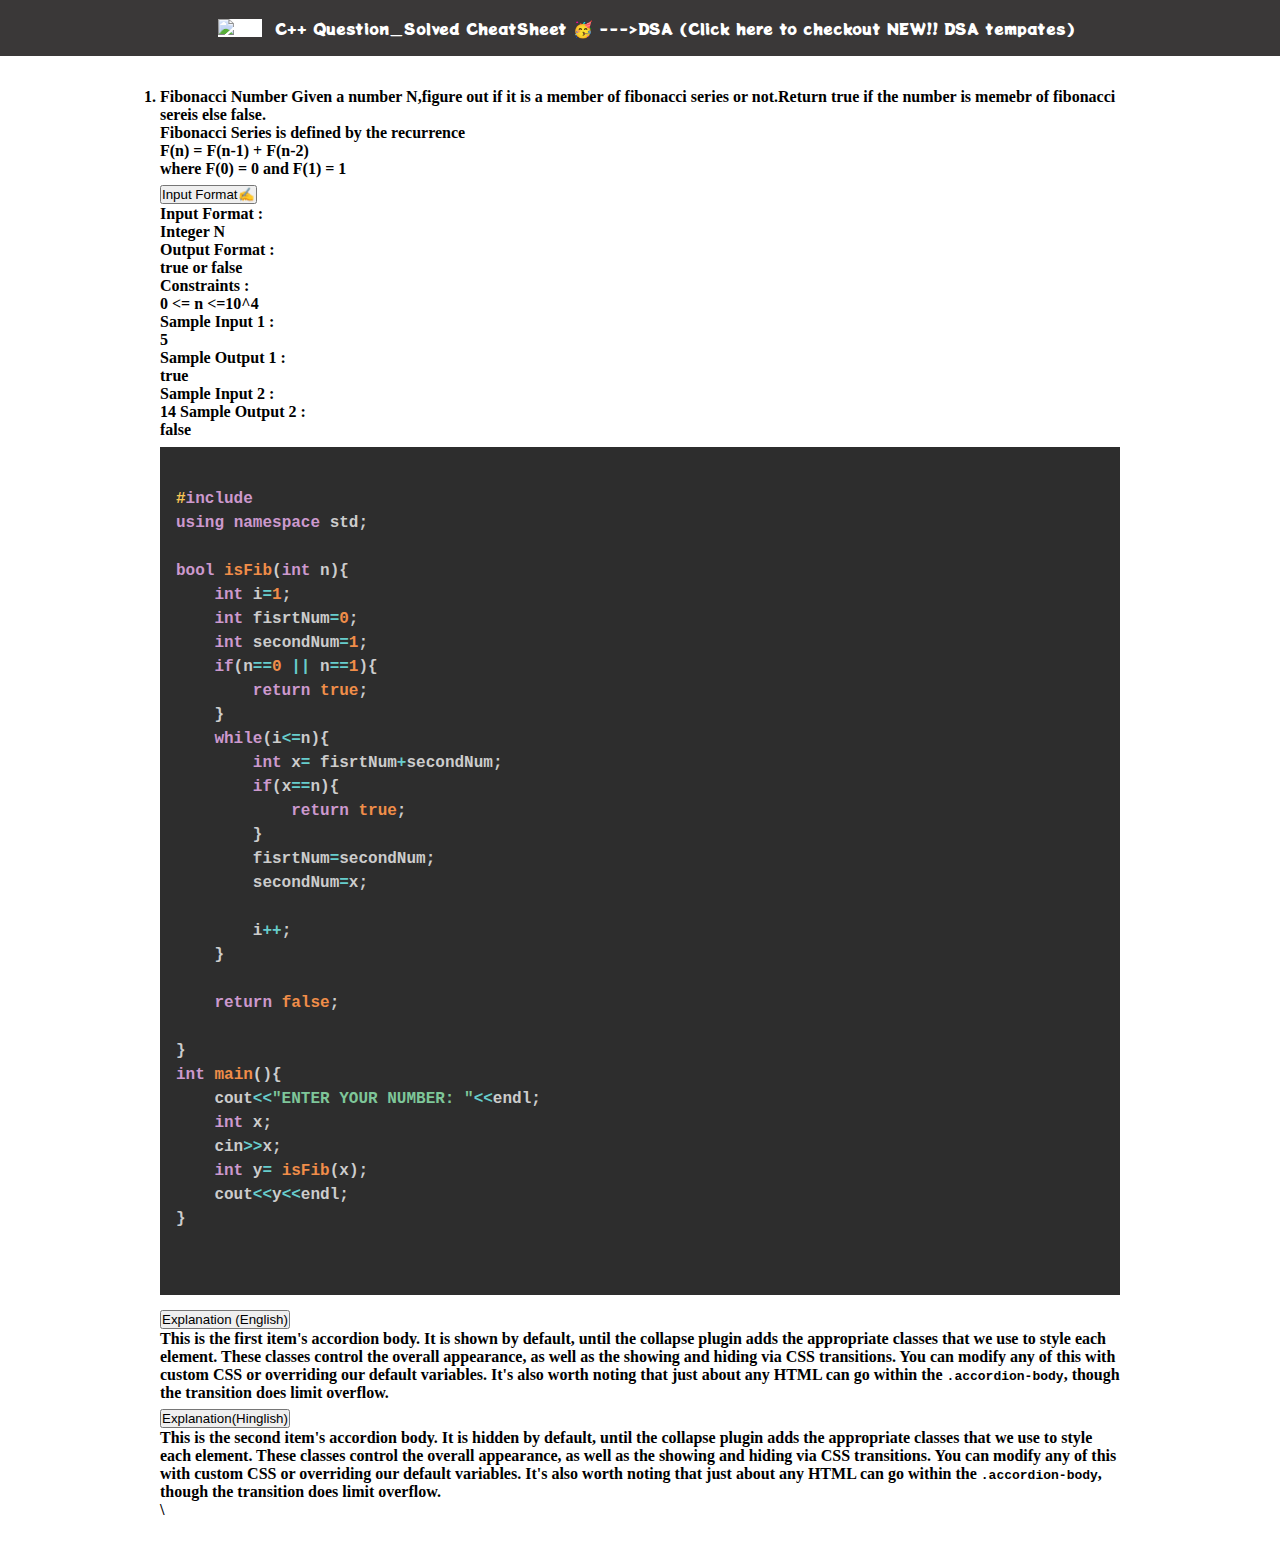
==== index.html @ 679c4db6 "Co-authored-by: Sahil1gupta <Sahil1gupta@users.noreply.github.com>" ====
<!DOCTYPE html>
<html lang="en">

<head>
  <meta charset="UTF-8" />
  <meta name="viewport" content="width=device-width, initial-scale=1.0" />
  <title>🤩 CheatSheet for C++🤩 </title>
  <link href="https://cdn.jsdelivr.net/npm/bootstrap@5.0.2/dist/css/bootstrap.min.css" rel="stylesheet"
    integrity="sha384-EVSTQN3/azprG1Anm3QDgpJLIm9Nao0Yz1ztcQTwFspd3yD65VohhpuuCOmLASjC" crossorigin="anonymous" />
  <link rel="preconnect" href="https://fonts.googleapis.com" />
  <link rel="preconnect" href="https://fonts.gstatic.com" crossorigin />
  <link href="https://fonts.googleapis.com/css2?family=Potta+One&display=swap" rel="stylesheet" />
  <link rel="stylesheet" href="style.css" />
  <script src="prism.js"></script>
  <link rel="stylesheet" href="prism.css" />
</head>

<body>
  <nav>
    <span class="logo"><img
        src="https://w7.pngwing.com/pngs/592/864/png-transparent-computer-icons-icon-design-cut-copy-and-paste-taobao-clothing-promotional-copy-text-rectangle-emoticon.png"
        alt="logo" /></span>
    <!-- Change your heading below according to your topic and technoloy you are working with -->
    <div class="content center">C++ Question_Solved CheatSheet 🥳 ---> </div><br> <br>
    <div class="other-pages">
      <a href="dsa.html"> DSA (Click here to checkout NEW!! DSA tempates)</a>
    </div>
  </nav>
  <!-- for html replace < this with &lt and > &gt -->
  <div class="container">
    <ol>
      <!-- Put your code below in li section -->
      <li>
        Fibonacci Number
        Given a number N,figure out if it is a member of fibonacci series or not.Return true if the number is memebr of
        fibonacci sereis else false.<br>
        Fibonacci Series is defined by the recurrence<br>
        F(n) = F(n-1) + F(n-2)<br>
        where F(0) = 0 and F(1) = 1<br>
        <div class="accordion" id="accordionPanelsStayOpenExample">
          <div class="accordion-item">
            <h2 class="accordion-header" id="panelsStayOpen-headingOne">
              <button class="accordion-button" type="button" data-bs-toggle="collapse"
                data-bs-target="#panelsStayOpen-collapseOne" aria-expanded="true"
                aria-controls="panelsStayOpen-collapseOne">
                Input Format✍
              </button>
            </h2>
            <div id="panelsStayOpen-collapseOne" class="accordion-collapse collapse show"
              aria-labelledby="panelsStayOpen-headingOne">
              <div class="accordion-body">
                <strong>Input Format :</strong><br>
                Integer N<br>
                <strong>Output Format :</strong><br>
                true or false<br>
                <strong>Constraints :</strong> <br>
                0 <= n <=10^4<br>
                  <strong>Sample Input 1 :</strong> <br>
                  5<br>
                  <strong>Sample Output 1 :</strong> <br>
                  true<br>
                  <strong> Sample Input 2 :</strong><br>
                  14
                  <strong>Sample Output 2 :</strong><br>
                  false<br>

              </div>
            </div>
          </div>
        </div>


        <pre class="language-cpp"><code>
#include<iostream>
using namespace std;
            
bool isFib(int n){
    int i=1;
    int fisrtNum=0;
    int secondNum=1;
    if(n==0 || n==1){
        return true;
    }
    while(i<=n){
        int x= fisrtNum+secondNum;
        if(x==n){
            return true;
        }
        fisrtNum=secondNum;
        secondNum=x;
            
        i++;
    }
               
    return false;
               
}
int main(){
    cout&lt&lt"ENTER YOUR NUMBER: "&lt&ltendl;
    int x;
    cin>>x;
    int y= isFib(x);
    cout&lt&lty&lt&ltendl;
}
 
</code>
</pre>
      </li>
      <!-- write description below-->
      <div class="accordion" id="accordionPanelsStayOpenExample">
        <div class="accordion-item">
          <h2 class="accordion-header" id="panelsStayOpen-headingOne">
            <button class="accordion-button" type="button" data-bs-toggle="collapse"
              data-bs-target="#panelsStayOpen-collapseOne" aria-expanded="true"
              aria-controls="panelsStayOpen-collapseOne">
              Explanation (English)
            </button>
          </h2>
          <div id="panelsStayOpen-collapseOne" class="accordion-collapse collapse show"
            aria-labelledby="panelsStayOpen-headingOne">
            <div class="accordion-body">
              <strong>This is the first item's accordion body.</strong> It is
              shown by default, until the collapse plugin adds the appropriate
              classes that we use to style each element. These classes control
              the overall appearance, as well as the showing and hiding via
              CSS transitions. You can modify any of this with custom CSS or
              overriding our default variables. It's also worth noting that
              just about any HTML can go within the
              <code>.accordion-body</code>, though the transition does limit
              overflow.
            </div>
          </div>
        </div>
        <!-- below is section two for explanation in Hinglish -->
        <div class="accordion-item">
          <h2 class="accordion-header" id="panelsStayOpen-headingTwo">
            <button class="accordion-button collapsed" type="button" data-bs-toggle="collapse"
              data-bs-target="#panelsStayOpen-collapseTwo" aria-expanded="false"
              aria-controls="panelsStayOpen-collapseTwo">
              Explanation(Hinglish)
            </button>
          </h2>
          <div id="panelsStayOpen-collapseTwo" class="accordion-collapse collapse"
            aria-labelledby="panelsStayOpen-headingTwo">
            <div class="accordion-body">
              <strong>This is the second item's accordion body.</strong> It is
              hidden by default, until the collapse plugin adds the
              appropriate classes that we use to style each element. These
              classes control the overall appearance, as well as the showing
              and hiding via CSS transitions. You can modify any of this with
              custom CSS or overriding our default variables. It's also worth
              noting that just about any HTML can go within the
              <code>.accordion-body</code>, though the transition does limit
              overflow.
            </div>
          </div>
        </div>


      </div>
      \
    </ol>
  </div>

  <script src="https://cdn.jsdelivr.net/npm/bootstrap@5.0.2/dist/js/bootstrap.bundle.min.js"
    integrity="sha384-MrcW6ZMFYlzcLA8Nl+NtUVF0sA7MsXsP1UyJoMp4YLEuNSfAP+JcXn/tWtIaxVXM"
    crossorigin="anonymous"></script>
</body>

</html>
---- style.css ----
a {
  color: rgb(255, 255, 255);
  text-decoration: none;
  font-family: "potta One", sans-serif;
}
* {
  margin: 0;
  padding: 0;
}

nav {
  display: flex;
  justify-content: center;
  align-items: center;
  background-color: rgb(58, 56, 56);
  color: white;
  height: 56px;
}
.content {
  font-family: "potta One", cursive;
}
.logo {
  padding: 0 13px;
}
.logo img {
  width: 34px;
  background-color: white;
}
.other-pages {
  forced-color-adjust: rgb(200, 255, 0);
}
.container {
  /* background-color:red; */
  width: 75vw;
  margin: auto;
  padding: 32px 0;
  font-family: "Roboto", sans-sarif;
  font-weight: bold;
}
.toolbar-item button {
  cursor: pointer !important;
  color: white !important;
  border: 1px solid white !important;
  border-radius: 15px !important;
  padding: 5px 14px !important;
  margin-left: 2px;
}

/* for mobile view */
@media screen and (max-width: 500px) {
  .container {
    /* background-color: red; */
    width: 85vw;
    margin: auto;
    padding: 32px 0;
    font-family: "Roboto", sans-sarif;
    font-weight: bold;
    text-align: justify;
    text-justify: inter-word;
  }
  ol,
  ul {
    padding-left: 1rem;
  }
}
---- prism.css ----
/* PrismJS 1.29.0
https://prismjs.com/download.html#themes=prism-tomorrow&languages=[base64]&plugins=line-highlight+line-numbers+show-language+jsonp-highlight+inline-color+toolbar+copy-to-clipboard+download-button */
code[class*=language-],
pre[class*=language-] {
    color: #ccc;
    background: 0 0;
    font-family: Consolas, Monaco, 'Andale Mono', 'Ubuntu Mono', monospace;
    font-size: 1em;
    text-align: left;
    white-space: pre;
    word-spacing: normal;
    word-break: normal;
    word-wrap: normal;
    line-height: 1.5;
    -moz-tab-size: 4;
    -o-tab-size: 4;
    tab-size: 4;
    -webkit-hyphens: none;
    -moz-hyphens: none;
    -ms-hyphens: none;
    hyphens: none
}

pre[class*=language-] {
    padding: 1em;
    margin: .5em 0;
    overflow: auto
}

:not(pre)>code[class*=language-],
pre[class*=language-] {
    background: #2d2d2d
}

:not(pre)>code[class*=language-] {
    padding: .1em;
    border-radius: .3em;
    white-space: normal
}

.token.block-comment,
.token.cdata,
.token.comment,
.token.doctype,
.token.prolog {
    color: #999
}

.token.punctuation {
    color: #ccc
}

.token.attr-name,
.token.deleted,
.token.namespace,
.token.tag {
    color: #e2777a
}

.token.function-name {
    color: #6196cc
}

.token.boolean,
.token.function,
.token.number {
    color: #f08d49
}

.token.class-name,
.token.constant,
.token.property,
.token.symbol {
    color: #f8c555
}

.token.atrule,
.token.builtin,
.token.important,
.token.keyword,
.token.selector {
    color: #cc99cd
}

.token.attr-value,
.token.char,
.token.regex,
.token.string,
.token.variable {
    color: #7ec699
}

.token.entity,
.token.operator,
.token.url {
    color: #67cdcc
}

.token.bold,
.token.important {
    font-weight: 700
}

.token.italic {
    font-style: italic
}

.token.entity {
    cursor: help
}

.token.inserted {
    color: green
}

pre[data-line] {
    position: relative;
    padding: 1em 0 1em 3em
}

.line-highlight {
    position: absolute;
    left: 0;
    right: 0;
    padding: inherit 0;
    margin-top: 1em;
    background: hsla(24, 20%, 50%, .08);
    background: linear-gradient(to right, hsla(24, 20%, 50%, .1) 70%, hsla(24, 20%, 50%, 0));
    pointer-events: none;
    line-height: inherit;
    white-space: pre
}

@media print {
    .line-highlight {
        -webkit-print-color-adjust: exact;
        color-adjust: exact
    }
}

.line-highlight:before,
.line-highlight[data-end]:after {
    content: attr(data-start);
    position: absolute;
    top: .4em;
    left: .6em;
    min-width: 1em;
    padding: 0 .5em;
    background-color: hsla(24, 20%, 50%, .4);
    color: #f4f1ef;
    font: bold 65%/1.5 sans-serif;
    text-align: center;
    vertical-align: .3em;
    border-radius: 999px;
    text-shadow: none;
    box-shadow: 0 1px #fff
}

.line-highlight[data-end]:after {
    content: attr(data-end);
    top: auto;
    bottom: .4em
}

.line-numbers .line-highlight:after,
.line-numbers .line-highlight:before {
    content: none
}

pre[id].linkable-line-numbers span.line-numbers-rows {
    pointer-events: all
}

pre[id].linkable-line-numbers span.line-numbers-rows>span:before {
    cursor: pointer
}

pre[id].linkable-line-numbers span.line-numbers-rows>span:hover:before {
    background-color: rgba(128, 128, 128, .2)
}

pre[class*=language-].line-numbers {
    position: relative;
    padding-left: 3.8em;
    counter-reset: linenumber
}

pre[class*=language-].line-numbers>code {
    position: relative;
    white-space: inherit
}

.line-numbers .line-numbers-rows {
    position: absolute;
    pointer-events: none;
    top: 0;
    font-size: 100%;
    left: -3.8em;
    width: 3em;
    letter-spacing: -1px;
    border-right: 1px solid #999;
    -webkit-user-select: none;
    -moz-user-select: none;
    -ms-user-select: none;
    user-select: none
}

.line-numbers-rows>span {
    display: block;
    counter-increment: linenumber
}

.line-numbers-rows>span:before {
    content: counter(linenumber);
    color: #999;
    display: block;
    padding-right: .8em;
    text-align: right
}

div.code-toolbar {
    position: relative
}

div.code-toolbar>.toolbar {
    position: absolute;
    z-index: 10;
    top: .3em;
    right: .2em;
    transition: opacity .3s ease-in-out;
    opacity: 0
}

div.code-toolbar:hover>.toolbar {
    opacity: 1
}

div.code-toolbar:focus-within>.toolbar {
    opacity: 1
}

div.code-toolbar>.toolbar>.toolbar-item {
    display: inline-block
}

div.code-toolbar>.toolbar>.toolbar-item>a {
    cursor: pointer
}

div.code-toolbar>.toolbar>.toolbar-item>button {
    background: 0 0;
    border: 0;
    color: inherit;
    font: inherit;
    line-height: normal;
    overflow: visible;
    padding: 0;
    -webkit-user-select: none;
    -moz-user-select: none;
    -ms-user-select: none
}

div.code-toolbar>.toolbar>.toolbar-item>a,
div.code-toolbar>.toolbar>.toolbar-item>button,
div.code-toolbar>.toolbar>.toolbar-item>span {
    color: #bbb;
    font-size: .8em;
    padding: 0 .5em;
    background: #f5f2f0;
    background: rgba(224, 224, 224, .2);
    box-shadow: 0 2px 0 0 rgba(0, 0, 0, .2);
    border-radius: .5em
}

div.code-toolbar>.toolbar>.toolbar-item>a:focus,
div.code-toolbar>.toolbar>.toolbar-item>a:hover,
div.code-toolbar>.toolbar>.toolbar-item>button:focus,
div.code-toolbar>.toolbar>.toolbar-item>button:hover,
div.code-toolbar>.toolbar>.toolbar-item>span:focus,
div.code-toolbar>.toolbar>.toolbar-item>span:hover {
    color: inherit;
    text-decoration: none
}

span.inline-color-wrapper {
    background: url([data-uri]);
    background-position: center;
    background-size: 110%;
    display: inline-block;
    height: 1.333ch;
    width: 1.333ch;
    margin: 0 .333ch;
    box-sizing: border-box;
    border: 1px solid #fff;
    outline: 1px solid rgba(0, 0, 0, .5);
    overflow: hidden
}

span.inline-color {
    display: block;
    height: 120%;
    width: 120%
}
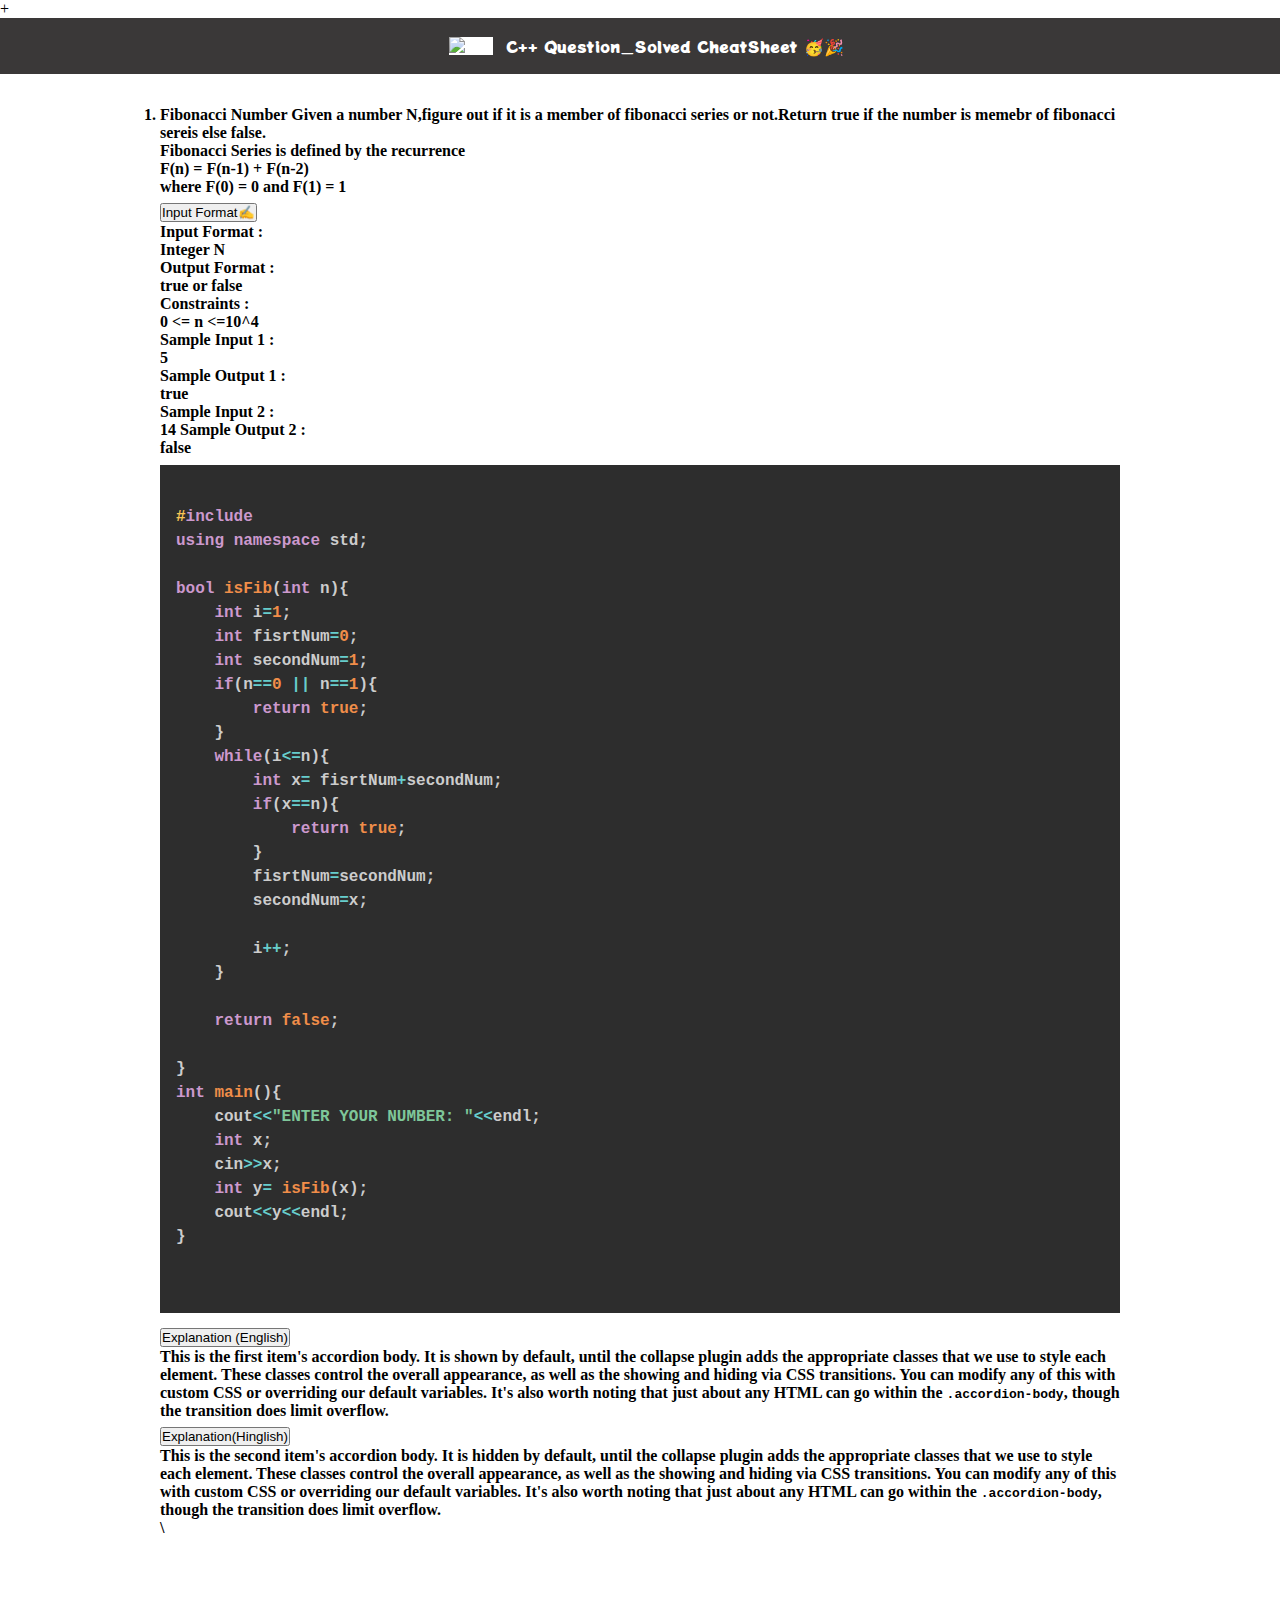
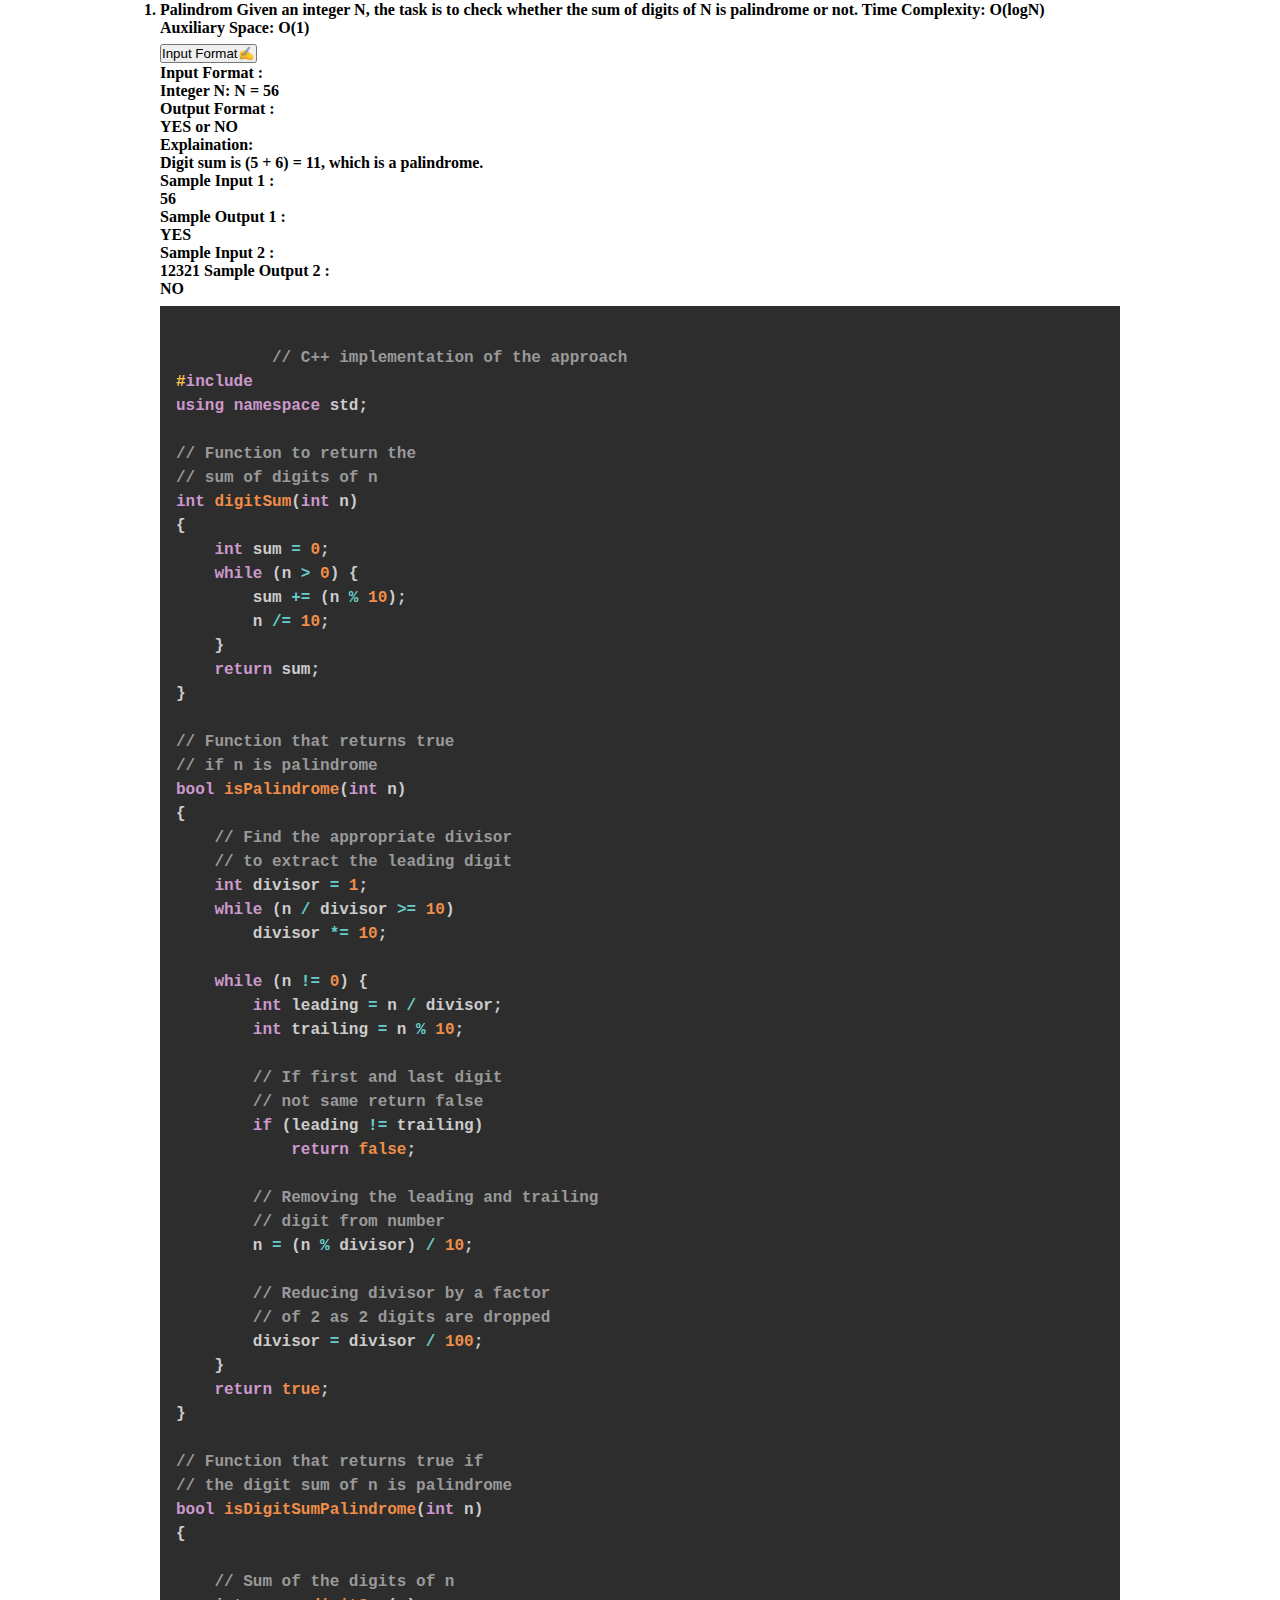
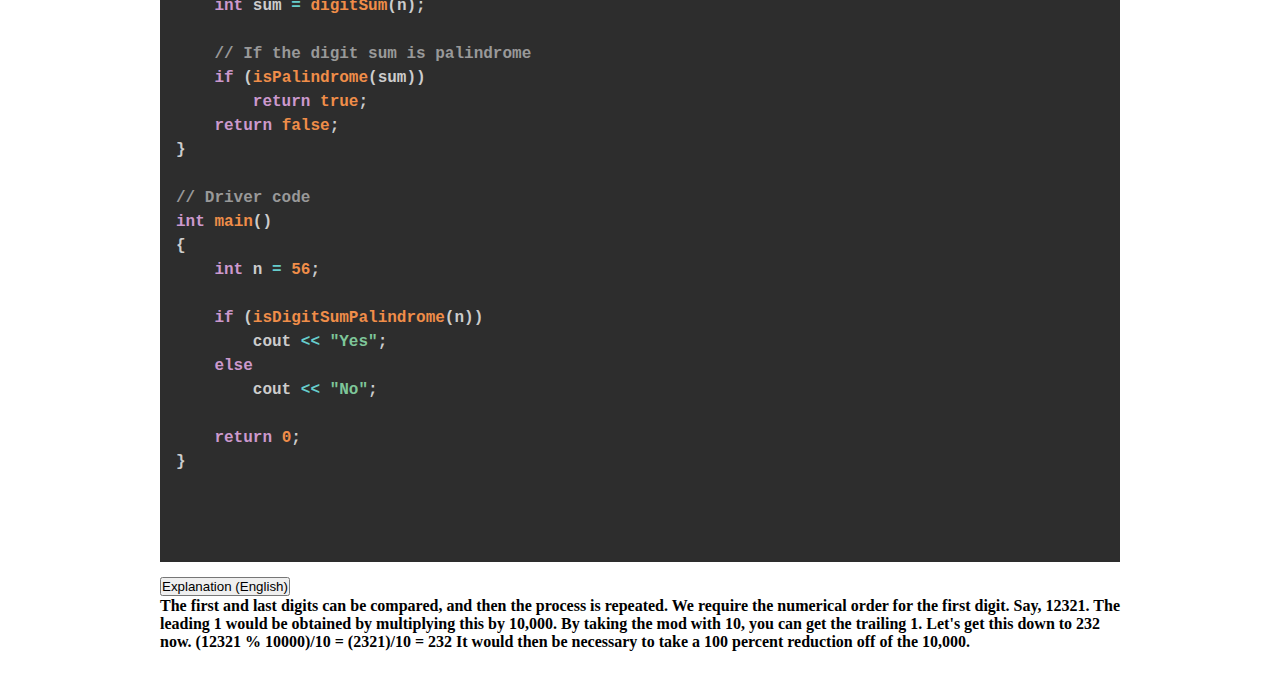
==== commit e3a0791a: "A Palindrome question has been sloved" ====
--- a/index.html
+++ b/index.html
@@ -1,10 +1,10 @@
 <!DOCTYPE html>
 <html lang="en">
 
-<head>
+<head>+
   <meta charset="UTF-8" />
   <meta name="viewport" content="width=device-width, initial-scale=1.0" />
-  <title>🤩 CheatSheet for C++🤩 </title>
+  <title>🤩 CheatSheet for C🤩 </title>
   <link href="https://cdn.jsdelivr.net/npm/bootstrap@5.0.2/dist/css/bootstrap.min.css" rel="stylesheet"
     integrity="sha384-EVSTQN3/azprG1Anm3QDgpJLIm9Nao0Yz1ztcQTwFspd3yD65VohhpuuCOmLASjC" crossorigin="anonymous" />
   <link rel="preconnect" href="https://fonts.googleapis.com" />
@@ -21,10 +21,7 @@
         src="https://w7.pngwing.com/pngs/592/864/png-transparent-computer-icons-icon-design-cut-copy-and-paste-taobao-clothing-promotional-copy-text-rectangle-emoticon.png"
         alt="logo" /></span>
     <!-- Change your heading below according to your topic and technoloy you are working with -->
-    <div class="content center">C++ Question_Solved CheatSheet 🥳 ---> </div><br> <br>
-    <div class="other-pages">
-      <a href="dsa.html"> DSA (Click here to checkout NEW!! DSA tempates)</a>
-    </div>
+    <div class="content center">C++ Question_Solved CheatSheet 🥳🎉 </div>
   </nav>
   <!-- for html replace < this with &lt and > &gt -->
   <div class="container">
@@ -165,6 +162,153 @@
   <script src="https://cdn.jsdelivr.net/npm/bootstrap@5.0.2/dist/js/bootstrap.bundle.min.js"
     integrity="sha384-MrcW6ZMFYlzcLA8Nl+NtUVF0sA7MsXsP1UyJoMp4YLEuNSfAP+JcXn/tWtIaxVXM"
     crossorigin="anonymous"></script>
+
+
+  <div class="container">
+    <ol>
+      <!-- Put your code below in li section -->
+      <li>
+        Palindrom
+        Given an integer N, the task is to check whether the sum of digits of N is palindrome or not.
+        Time Complexity: O(logN)<br>
+        Auxiliary Space: O(1)<br>
+        <div class="accordion" id="accordionPanelsStayOpenExample">
+          <div class="accordion-item">
+            <h2 class="accordion-header" id="panelsStayOpen-headingOne">
+              <button class="accordion-button" type="button" data-bs-toggle="collapse"
+                data-bs-target="#panelsStayOpen-collapseOne" aria-expanded="true"
+                aria-controls="panelsStayOpen-collapseOne">
+                Input Format✍
+              </button>
+            </h2>
+            <div id="panelsStayOpen-collapseOne" class="accordion-collapse collapse show"
+              aria-labelledby="panelsStayOpen-headingOne">
+              <div class="accordion-body">
+                <strong>Input Format :</strong><br>
+                Integer N: N = 56<br>
+                <strong>Output Format :</strong><br>
+                YES or NO<br>
+                <strong>Explaination: </strong> <br>
+                Digit sum is (5 + 6) = 11, which is a palindrome.<br>
+                <strong>Sample Input 1 :</strong> <br>
+                56<br>
+                <strong>Sample Output 1 :</strong> <br>
+                YES<br>
+                <strong> Sample Input 2 :</strong><br>
+                12321
+                <strong>Sample Output 2 :</strong><br>
+                NO<br>
+
+              </div>
+            </div>
+          </div>
+        </div>
+        <pre class="language-cpp"><code>
+          // C++ implementation of the approach
+#include <bits/stdc++.h>
+using namespace std;
+ 
+// Function to return the
+// sum of digits of n
+int digitSum(int n)
+{
+    int sum = 0;
+    while (n > 0) {
+        sum += (n % 10);
+        n /= 10;
+    }
+    return sum;
+}
+ 
+// Function that returns true
+// if n is palindrome
+bool isPalindrome(int n)
+{
+    // Find the appropriate divisor
+    // to extract the leading digit
+    int divisor = 1;
+    while (n / divisor >= 10)
+        divisor *= 10;
+ 
+    while (n != 0) {
+        int leading = n / divisor;
+        int trailing = n % 10;
+ 
+        // If first and last digit
+        // not same return false
+        if (leading != trailing)
+            return false;
+ 
+        // Removing the leading and trailing
+        // digit from number
+        n = (n % divisor) / 10;
+ 
+        // Reducing divisor by a factor
+        // of 2 as 2 digits are dropped
+        divisor = divisor / 100;
+    }
+    return true;
+}
+ 
+// Function that returns true if
+// the digit sum of n is palindrome
+bool isDigitSumPalindrome(int n)
+{
+ 
+    // Sum of the digits of n
+    int sum = digitSum(n);
+ 
+    // If the digit sum is palindrome
+    if (isPalindrome(sum))
+        return true;
+    return false;
+}
+ 
+// Driver code
+int main()
+{
+    int n = 56;
+ 
+    if (isDigitSumPalindrome(n))
+        cout << "Yes";
+    else
+        cout << "No";
+ 
+    return 0;
+}
+           
+          </code>
+          </pre>
+      </li>
+
+      <!-- write description below-->
+      <div class="accordion" id="accordionPanelsStayOpenExample">
+        <div class="accordion-item">
+          <h2 class="accordion-header" id="panelsStayOpen-headingOne">
+            <button class="accordion-button" type="button" data-bs-toggle="collapse"
+              data-bs-target="#panelsStayOpen-collapseOne" aria-expanded="true"
+              aria-controls="panelsStayOpen-collapseOne">
+              Explanation (English)
+            </button>
+          </h2>
+          <div id="panelsStayOpen-collapseOne" class="accordion-collapse collapse show"
+            aria-labelledby="panelsStayOpen-headingOne">
+            <div class="accordion-body">
+              The first and last digits can be compared, and then the process is repeated. We require the numerical
+              order for the first digit. Say, 12321. The leading 1 would be obtained by multiplying this by 10,000. By
+              taking the mod with 10, you can get the trailing 1. Let's get this down to 232 now.
+              <strong> (12321 % 10000)/10 = (2321)/10 = 232</strong>
+              It would then be necessary to take a 100 percent reduction off of the 10,000.
+            </div>
+          </div>
+        </div>
+
+
+
+
+
+
+      </div>
 </body>
 
 </html>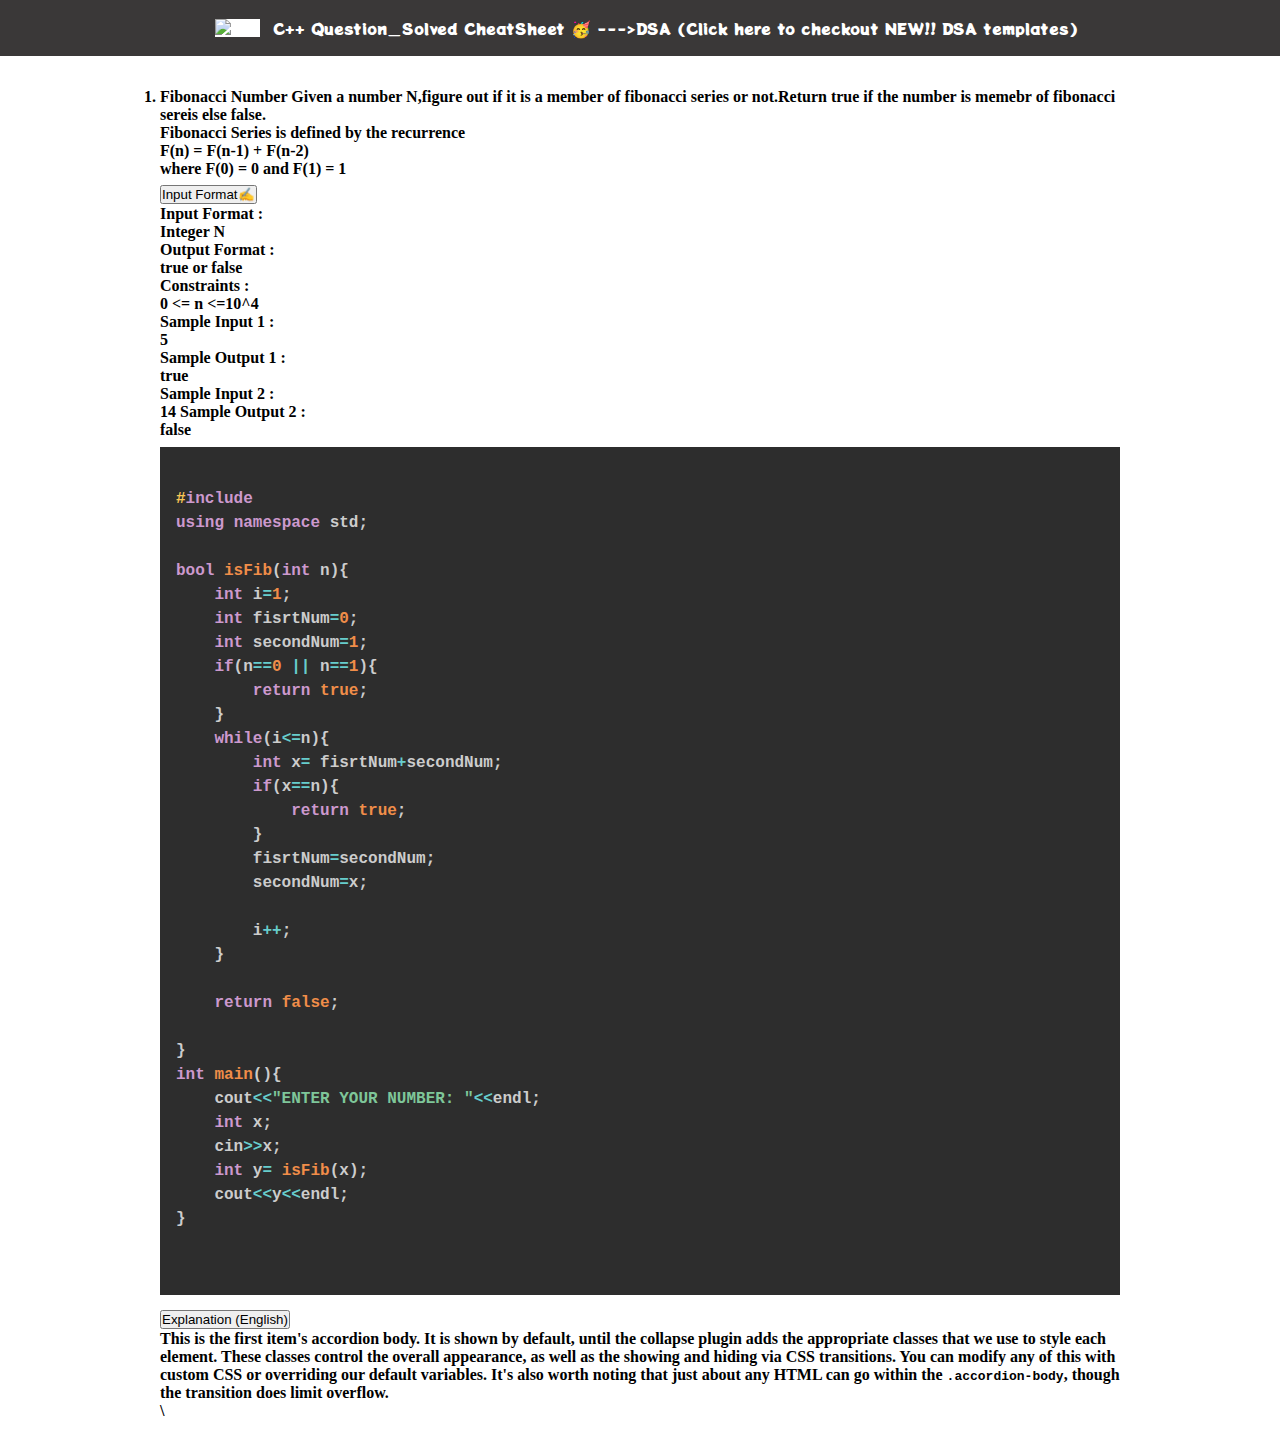
==== commit e67d88ac: "Merge branch 'main' into main" ====
--- a/index.html
+++ b/index.html
@@ -1,10 +1,10 @@
 <!DOCTYPE html>
 <html lang="en">
 
-<head>+
+<head>
   <meta charset="UTF-8" />
   <meta name="viewport" content="width=device-width, initial-scale=1.0" />
-  <title>🤩 CheatSheet for C🤩 </title>
+  <title>🤩 CheatSheet for C++🤩 </title>
   <link href="https://cdn.jsdelivr.net/npm/bootstrap@5.0.2/dist/css/bootstrap.min.css" rel="stylesheet"
     integrity="sha384-EVSTQN3/azprG1Anm3QDgpJLIm9Nao0Yz1ztcQTwFspd3yD65VohhpuuCOmLASjC" crossorigin="anonymous" />
   <link rel="preconnect" href="https://fonts.googleapis.com" />
@@ -21,7 +21,10 @@
         src="https://w7.pngwing.com/pngs/592/864/png-transparent-computer-icons-icon-design-cut-copy-and-paste-taobao-clothing-promotional-copy-text-rectangle-emoticon.png"
         alt="logo" /></span>
     <!-- Change your heading below according to your topic and technoloy you are working with -->
-    <div class="content center">C++ Question_Solved CheatSheet 🥳🎉 </div>
+    <div class="content center">C++ Question_Solved CheatSheet 🥳 ---> </div>
+    <div class="other-pages">
+      <a href="dsa.html"> DSA (Click here to checkout NEW!! DSA templates)</a>
+    </div>
   </nav>
   <!-- for html replace < this with &lt and > &gt -->
   <div class="container">
@@ -127,31 +130,7 @@
               overflow.
             </div>
           </div>
-        </div>
-        <!-- below is section two for explanation in Hinglish -->
-        <div class="accordion-item">
-          <h2 class="accordion-header" id="panelsStayOpen-headingTwo">
-            <button class="accordion-button collapsed" type="button" data-bs-toggle="collapse"
-              data-bs-target="#panelsStayOpen-collapseTwo" aria-expanded="false"
-              aria-controls="panelsStayOpen-collapseTwo">
-              Explanation(Hinglish)
-            </button>
-          </h2>
-          <div id="panelsStayOpen-collapseTwo" class="accordion-collapse collapse"
-            aria-labelledby="panelsStayOpen-headingTwo">
-            <div class="accordion-body">
-              <strong>This is the second item's accordion body.</strong> It is
-              hidden by default, until the collapse plugin adds the
-              appropriate classes that we use to style each element. These
-              classes control the overall appearance, as well as the showing
-              and hiding via CSS transitions. You can modify any of this with
-              custom CSS or overriding our default variables. It's also worth
-              noting that just about any HTML can go within the
-              <code>.accordion-body</code>, though the transition does limit
-              overflow.
-            </div>
-          </div>
-        </div>
+
 
 
       </div>
@@ -162,153 +141,6 @@
   <script src="https://cdn.jsdelivr.net/npm/bootstrap@5.0.2/dist/js/bootstrap.bundle.min.js"
     integrity="sha384-MrcW6ZMFYlzcLA8Nl+NtUVF0sA7MsXsP1UyJoMp4YLEuNSfAP+JcXn/tWtIaxVXM"
     crossorigin="anonymous"></script>
-
-
-  <div class="container">
-    <ol>
-      <!-- Put your code below in li section -->
-      <li>
-        Palindrom
-        Given an integer N, the task is to check whether the sum of digits of N is palindrome or not.
-        Time Complexity: O(logN)<br>
-        Auxiliary Space: O(1)<br>
-        <div class="accordion" id="accordionPanelsStayOpenExample">
-          <div class="accordion-item">
-            <h2 class="accordion-header" id="panelsStayOpen-headingOne">
-              <button class="accordion-button" type="button" data-bs-toggle="collapse"
-                data-bs-target="#panelsStayOpen-collapseOne" aria-expanded="true"
-                aria-controls="panelsStayOpen-collapseOne">
-                Input Format✍
-              </button>
-            </h2>
-            <div id="panelsStayOpen-collapseOne" class="accordion-collapse collapse show"
-              aria-labelledby="panelsStayOpen-headingOne">
-              <div class="accordion-body">
-                <strong>Input Format :</strong><br>
-                Integer N: N = 56<br>
-                <strong>Output Format :</strong><br>
-                YES or NO<br>
-                <strong>Explaination: </strong> <br>
-                Digit sum is (5 + 6) = 11, which is a palindrome.<br>
-                <strong>Sample Input 1 :</strong> <br>
-                56<br>
-                <strong>Sample Output 1 :</strong> <br>
-                YES<br>
-                <strong> Sample Input 2 :</strong><br>
-                12321
-                <strong>Sample Output 2 :</strong><br>
-                NO<br>
-
-              </div>
-            </div>
-          </div>
-        </div>
-        <pre class="language-cpp"><code>
-          // C++ implementation of the approach
-#include <bits/stdc++.h>
-using namespace std;
- 
-// Function to return the
-// sum of digits of n
-int digitSum(int n)
-{
-    int sum = 0;
-    while (n > 0) {
-        sum += (n % 10);
-        n /= 10;
-    }
-    return sum;
-}
- 
-// Function that returns true
-// if n is palindrome
-bool isPalindrome(int n)
-{
-    // Find the appropriate divisor
-    // to extract the leading digit
-    int divisor = 1;
-    while (n / divisor >= 10)
-        divisor *= 10;
- 
-    while (n != 0) {
-        int leading = n / divisor;
-        int trailing = n % 10;
- 
-        // If first and last digit
-        // not same return false
-        if (leading != trailing)
-            return false;
- 
-        // Removing the leading and trailing
-        // digit from number
-        n = (n % divisor) / 10;
- 
-        // Reducing divisor by a factor
-        // of 2 as 2 digits are dropped
-        divisor = divisor / 100;
-    }
-    return true;
-}
- 
-// Function that returns true if
-// the digit sum of n is palindrome
-bool isDigitSumPalindrome(int n)
-{
- 
-    // Sum of the digits of n
-    int sum = digitSum(n);
- 
-    // If the digit sum is palindrome
-    if (isPalindrome(sum))
-        return true;
-    return false;
-}
- 
-// Driver code
-int main()
-{
-    int n = 56;
- 
-    if (isDigitSumPalindrome(n))
-        cout << "Yes";
-    else
-        cout << "No";
- 
-    return 0;
-}
-           
-          </code>
-          </pre>
-      </li>
-
-      <!-- write description below-->
-      <div class="accordion" id="accordionPanelsStayOpenExample">
-        <div class="accordion-item">
-          <h2 class="accordion-header" id="panelsStayOpen-headingOne">
-            <button class="accordion-button" type="button" data-bs-toggle="collapse"
-              data-bs-target="#panelsStayOpen-collapseOne" aria-expanded="true"
-              aria-controls="panelsStayOpen-collapseOne">
-              Explanation (English)
-            </button>
-          </h2>
-          <div id="panelsStayOpen-collapseOne" class="accordion-collapse collapse show"
-            aria-labelledby="panelsStayOpen-headingOne">
-            <div class="accordion-body">
-              The first and last digits can be compared, and then the process is repeated. We require the numerical
-              order for the first digit. Say, 12321. The leading 1 would be obtained by multiplying this by 10,000. By
-              taking the mod with 10, you can get the trailing 1. Let's get this down to 232 now.
-              <strong> (12321 % 10000)/10 = (2321)/10 = 232</strong>
-              It would then be necessary to take a 100 percent reduction off of the 10,000.
-            </div>
-          </div>
-        </div>
-
-
-
-
-
-
-      </div>
 </body>
 
 </html>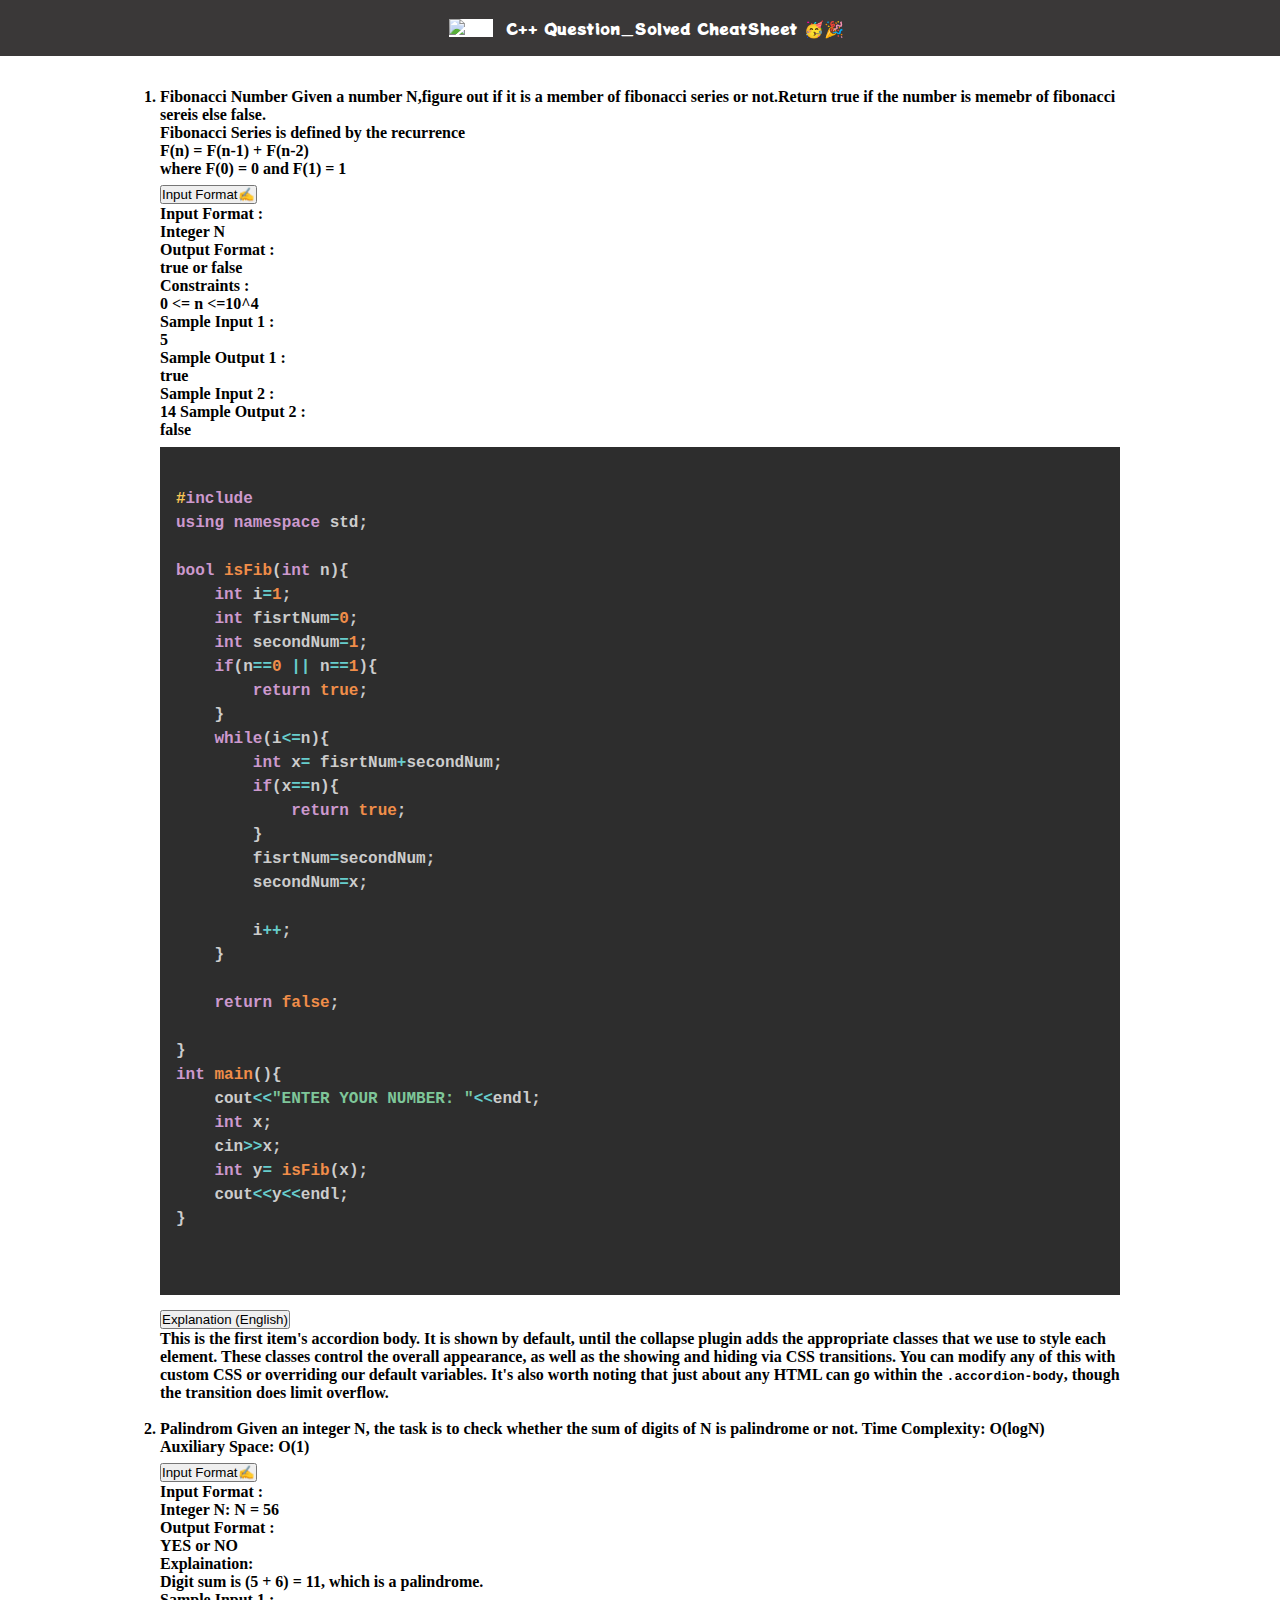
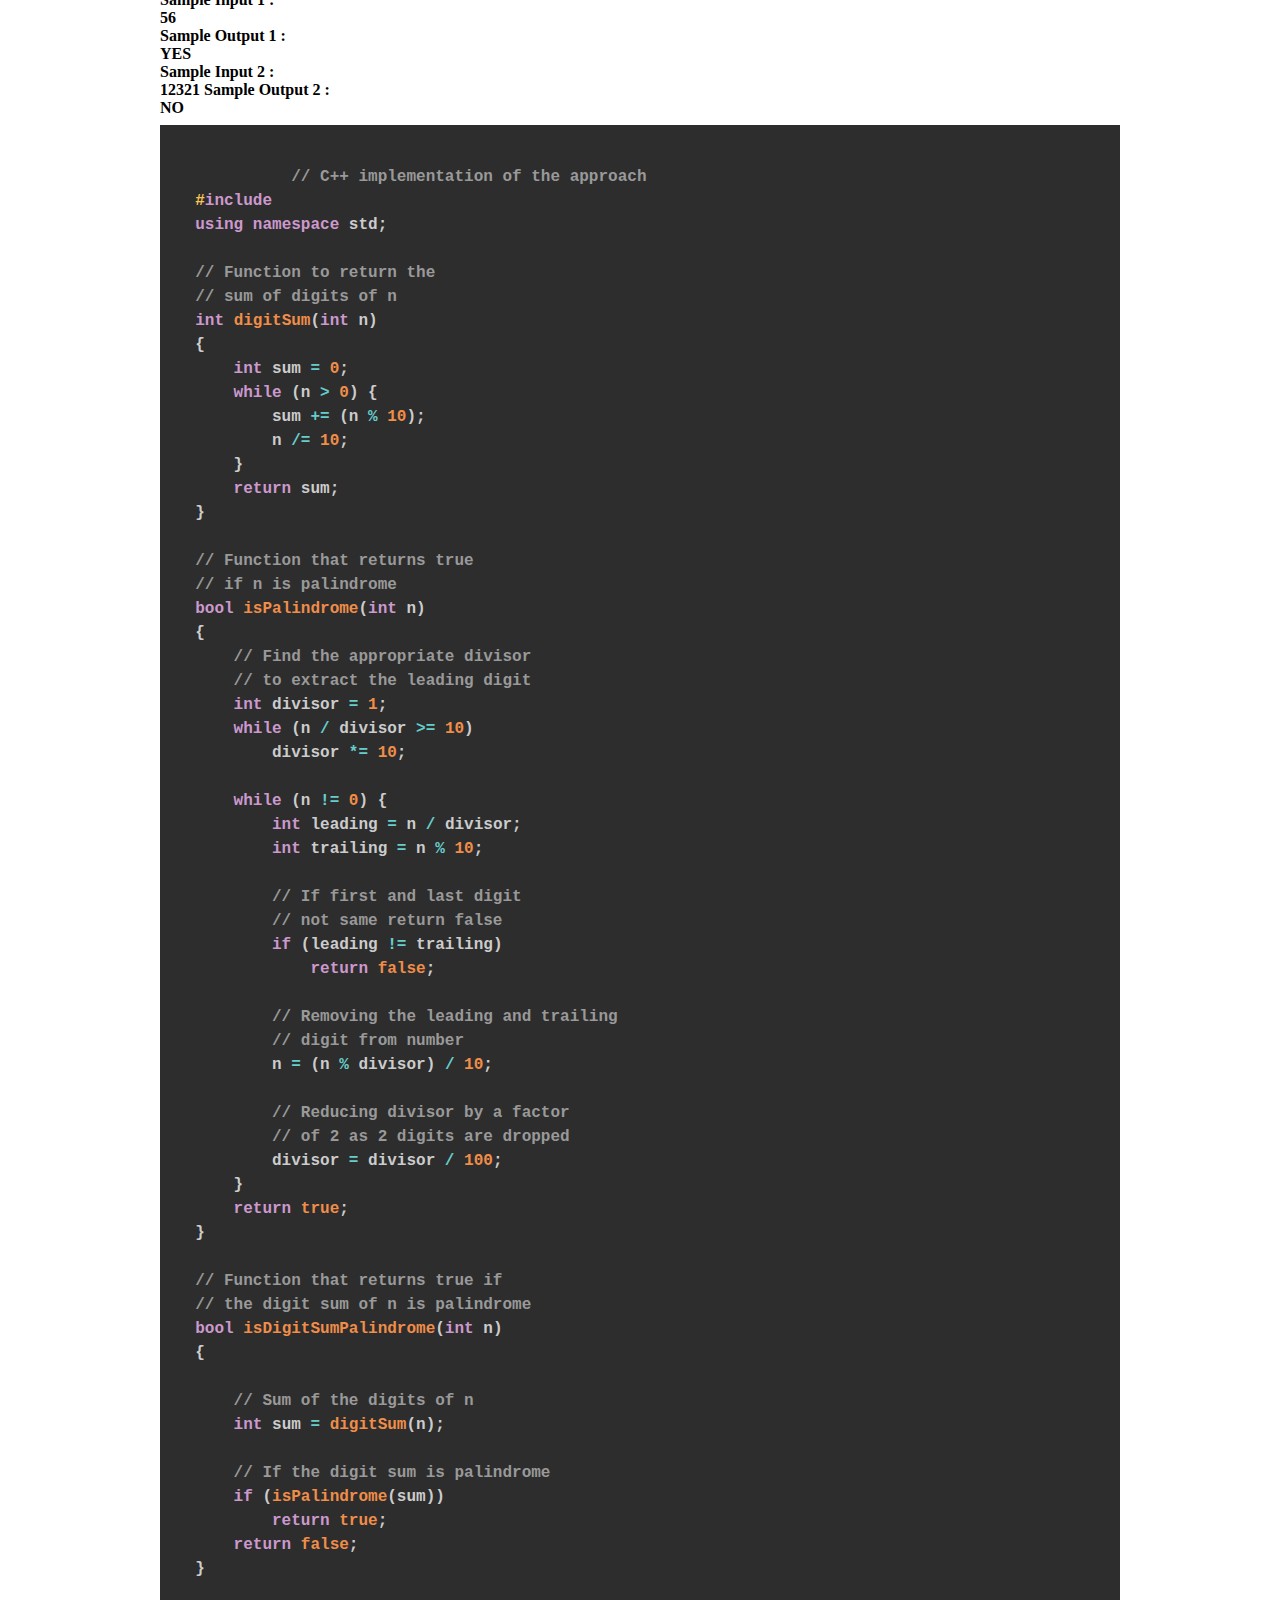
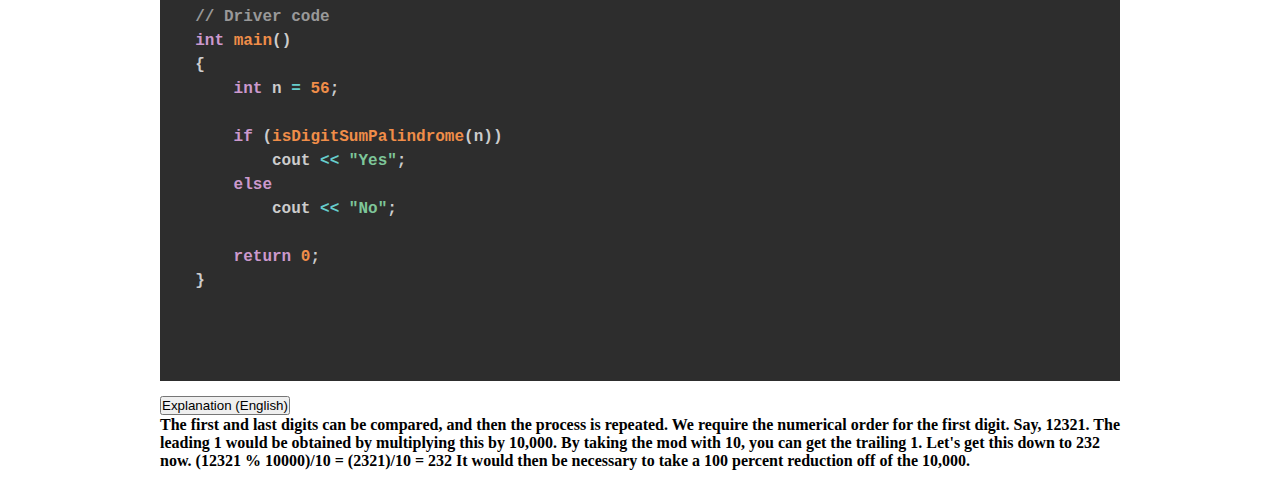
==== commit e2618b02: "Added a Mathematical (Palindrome) code for C++" ====
--- a/index.html
+++ b/index.html
@@ -1,10 +1,9 @@
 <!DOCTYPE html>
 <html lang="en">
-
 <head>
   <meta charset="UTF-8" />
   <meta name="viewport" content="width=device-width, initial-scale=1.0" />
-  <title>🤩 CheatSheet for C++🤩 </title>
+  <title>🤩 CheatSheet for C🤩 </title>
   <link href="https://cdn.jsdelivr.net/npm/bootstrap@5.0.2/dist/css/bootstrap.min.css" rel="stylesheet"
     integrity="sha384-EVSTQN3/azprG1Anm3QDgpJLIm9Nao0Yz1ztcQTwFspd3yD65VohhpuuCOmLASjC" crossorigin="anonymous" />
   <link rel="preconnect" href="https://fonts.googleapis.com" />
@@ -21,10 +20,7 @@
         src="https://w7.pngwing.com/pngs/592/864/png-transparent-computer-icons-icon-design-cut-copy-and-paste-taobao-clothing-promotional-copy-text-rectangle-emoticon.png"
         alt="logo" /></span>
     <!-- Change your heading below according to your topic and technoloy you are working with -->
-    <div class="content center">C++ Question_Solved CheatSheet 🥳 ---> </div>
-    <div class="other-pages">
-      <a href="dsa.html"> DSA (Click here to checkout NEW!! DSA templates)</a>
-    </div>
+    <div class="content center">C++ Question_Solved CheatSheet 🥳🎉 </div>
   </nav>
   <!-- for html replace < this with &lt and > &gt -->
   <div class="container">
@@ -130,17 +126,157 @@
               overflow.
             </div>
           </div>
-
-
-
-      </div>
-      \
+        </div>
+        <!-- Put your code below in li section -->
+        <br>
+        <li>
+          Palindrom
+          Given an integer N, the task is to check whether the sum of digits of N is palindrome or not.
+          Time Complexity: O(logN)<br>
+          Auxiliary Space: O(1)<br>
+          <div class="accordion" id="accordionPanelsStayOpenExample">
+            <div class="accordion-item">
+              <h2 class="accordion-header" id="panelsStayOpen-headingOne">
+                <button class="accordion-button" type="button" data-bs-toggle="collapse"
+                  data-bs-target="#panelsStayOpen-collapseOne" aria-expanded="true"
+                  aria-controls="panelsStayOpen-collapseOne">
+                  Input Format✍
+                </button>
+              </h2>
+              <div id="panelsStayOpen-collapseOne" class="accordion-collapse collapse show"
+                aria-labelledby="panelsStayOpen-headingOne">
+                <div class="accordion-body">
+                  <strong>Input Format :</strong><br>
+                  Integer N: N = 56<br>
+                  <strong>Output Format :</strong><br>
+                  YES or NO<br>
+                  <strong>Explaination: </strong> <br>
+                  Digit sum is (5 + 6) = 11, which is a palindrome.<br>
+                  <strong>Sample Input 1 :</strong> <br>
+                  56<br>
+                  <strong>Sample Output 1 :</strong> <br>
+                  YES<br>
+                  <strong> Sample Input 2 :</strong><br>
+                  12321
+                  <strong>Sample Output 2 :</strong><br>
+                  NO<br>
+
+                </div>
+              </div>
+            </div>
+          </div>
+          <pre class="language-cpp"><code>
+            // C++ implementation of the approach
+  #include <bits/stdc++.h>
+  using namespace std;
+   
+  // Function to return the
+  // sum of digits of n
+  int digitSum(int n)
+  {
+      int sum = 0;
+      while (n > 0) {
+          sum += (n % 10);
+          n /= 10;
+      }
+      return sum;
+  }
+   
+  // Function that returns true
+  // if n is palindrome
+  bool isPalindrome(int n)
+  {
+      // Find the appropriate divisor
+      // to extract the leading digit
+      int divisor = 1;
+      while (n / divisor >= 10)
+          divisor *= 10;
+   
+      while (n != 0) {
+          int leading = n / divisor;
+          int trailing = n % 10;
+   
+          // If first and last digit
+          // not same return false
+          if (leading != trailing)
+              return false;
+   
+          // Removing the leading and trailing
+          // digit from number
+          n = (n % divisor) / 10;
+   
+          // Reducing divisor by a factor
+          // of 2 as 2 digits are dropped
+          divisor = divisor / 100;
+      }
+      return true;
+  }
+   
+  // Function that returns true if
+  // the digit sum of n is palindrome
+  bool isDigitSumPalindrome(int n)
+  {
+   
+      // Sum of the digits of n
+      int sum = digitSum(n);
+   
+      // If the digit sum is palindrome
+      if (isPalindrome(sum))
+          return true;
+      return false;
+  }
+   
+  // Driver code
+  int main()
+  {
+      int n = 56;
+   
+      if (isDigitSumPalindrome(n))
+          cout << "Yes";
+      else
+          cout << "No";
+   
+      return 0;
+  }
+             
+            </code>
+            </pre>
+        </li>
+
+        <!-- write description below-->
+        <div class="accordion" id="accordionPanelsStayOpenExample">
+          <div class="accordion-item">
+            <h2 class="accordion-header" id="panelsStayOpen-headingOne">
+              <button class="accordion-button" type="button" data-bs-toggle="collapse"
+                data-bs-target="#panelsStayOpen-collapseOne" aria-expanded="true"
+                aria-controls="panelsStayOpen-collapseOne">
+                Explanation (English)
+              </button>
+            </h2>
+            <div id="panelsStayOpen-collapseOne" class="accordion-collapse collapse show"
+              aria-labelledby="panelsStayOpen-headingOne">
+              <div class="accordion-body">
+                The first and last digits can be compared, and then the process is repeated. We require the numerical
+                order for the first digit. Say, 12321. The leading 1 would be obtained by multiplying this by 10,000. By
+                taking the mod with 10, you can get the trailing 1. Let's get this down to 232 now.
+                <strong> (12321 % 10000)/10 = (2321)/10 = 232</strong>
+                It would then be necessary to take a 100 percent reduction off of the 10,000.
+              </div>
+            </div>
+          </div>
+
+
+
+        </div>
     </ol>
   </div>
 
   <script src="https://cdn.jsdelivr.net/npm/bootstrap@5.0.2/dist/js/bootstrap.bundle.min.js"
     integrity="sha384-MrcW6ZMFYlzcLA8Nl+NtUVF0sA7MsXsP1UyJoMp4YLEuNSfAP+JcXn/tWtIaxVXM"
     crossorigin="anonymous"></script>
+
+
+
 </body>
 
 </html>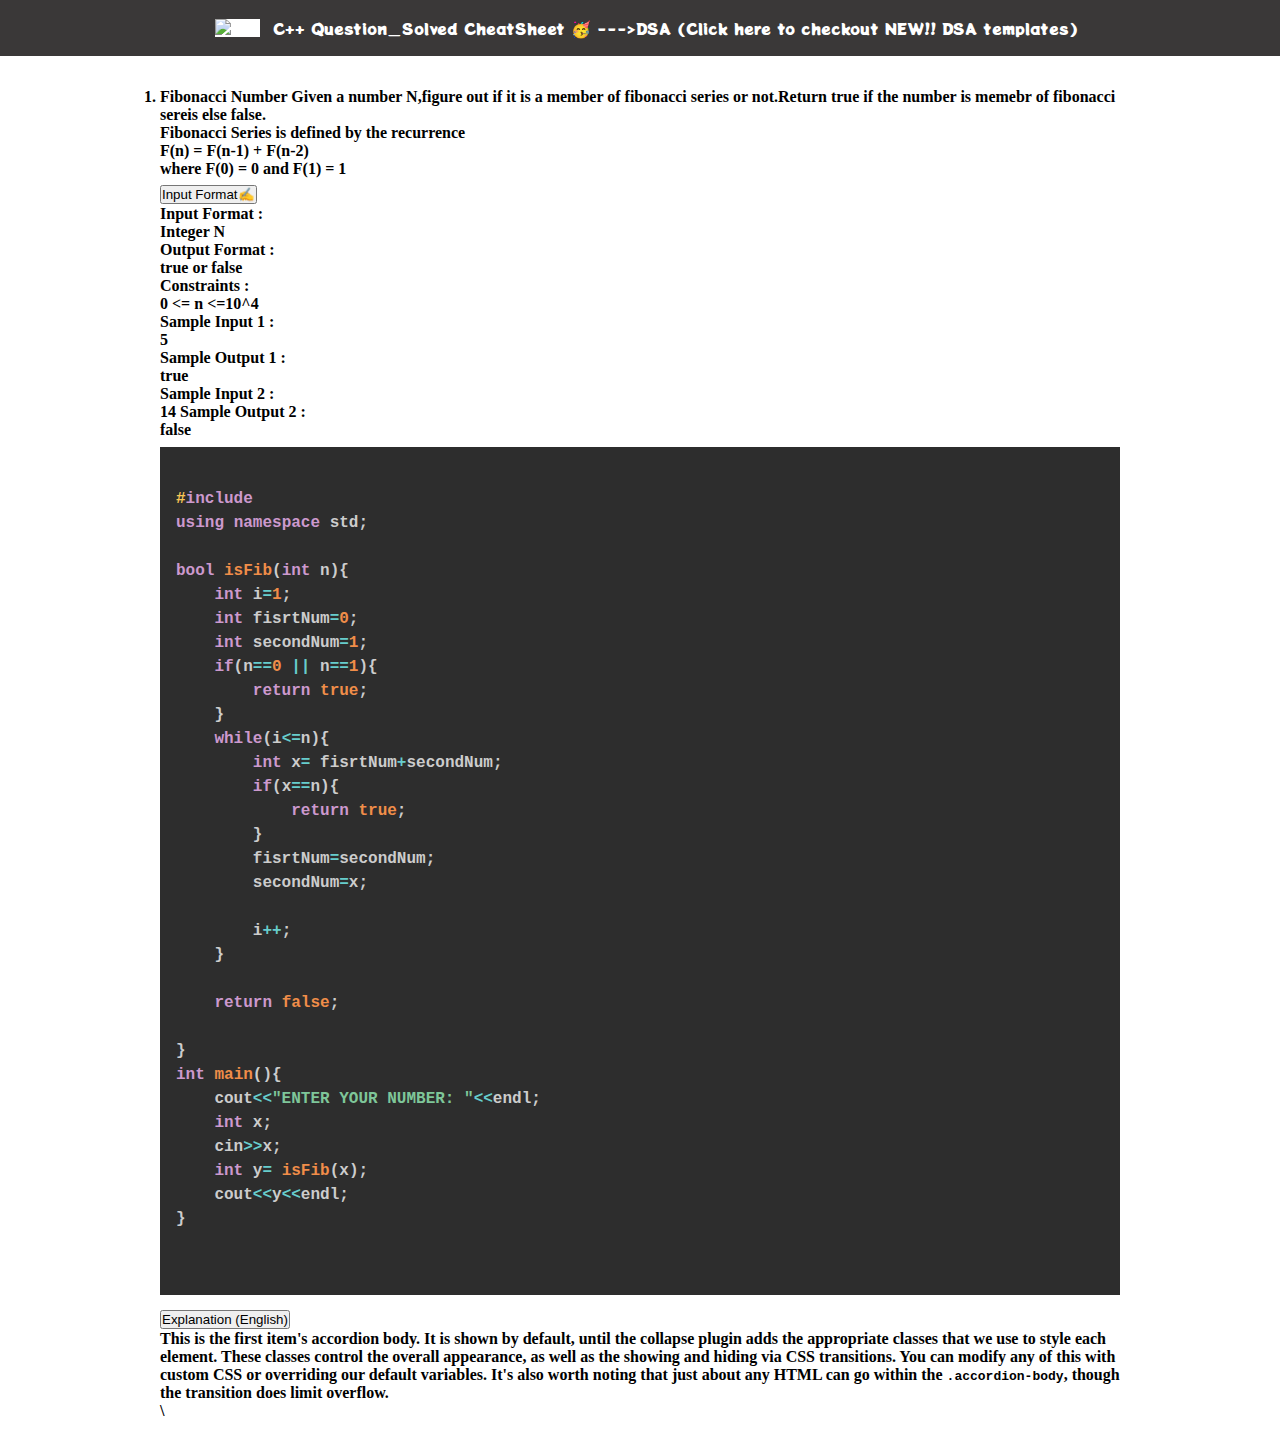
==== commit 67548ae1: "Removed Hinglish Part" ====
--- a/index.html
+++ b/index.html
@@ -1,9 +1,10 @@
 <!DOCTYPE html>
 <html lang="en">
+
 <head>
   <meta charset="UTF-8" />
   <meta name="viewport" content="width=device-width, initial-scale=1.0" />
-  <title>🤩 CheatSheet for C🤩 </title>
+  <title>🤩 CheatSheet for C++🤩 </title>
   <link href="https://cdn.jsdelivr.net/npm/bootstrap@5.0.2/dist/css/bootstrap.min.css" rel="stylesheet"
     integrity="sha384-EVSTQN3/azprG1Anm3QDgpJLIm9Nao0Yz1ztcQTwFspd3yD65VohhpuuCOmLASjC" crossorigin="anonymous" />
   <link rel="preconnect" href="https://fonts.googleapis.com" />
@@ -20,7 +21,10 @@
         src="https://w7.pngwing.com/pngs/592/864/png-transparent-computer-icons-icon-design-cut-copy-and-paste-taobao-clothing-promotional-copy-text-rectangle-emoticon.png"
         alt="logo" /></span>
     <!-- Change your heading below according to your topic and technoloy you are working with -->
-    <div class="content center">C++ Question_Solved CheatSheet 🥳🎉 </div>
+    <div class="content center">C++ Question_Solved CheatSheet 🥳 ---> </div>
+    <div class="other-pages">
+      <a href="dsa.html"> DSA (Click here to checkout NEW!! DSA templates)</a>
+    </div>
   </nav>
   <!-- for html replace < this with &lt and > &gt -->
   <div class="container">
@@ -127,156 +131,14 @@
             </div>
           </div>
         </div>
-        <!-- Put your code below in li section -->
-        <br>
-        <li>
-          Palindrom
-          Given an integer N, the task is to check whether the sum of digits of N is palindrome or not.
-          Time Complexity: O(logN)<br>
-          Auxiliary Space: O(1)<br>
-          <div class="accordion" id="accordionPanelsStayOpenExample">
-            <div class="accordion-item">
-              <h2 class="accordion-header" id="panelsStayOpen-headingOne">
-                <button class="accordion-button" type="button" data-bs-toggle="collapse"
-                  data-bs-target="#panelsStayOpen-collapseOne" aria-expanded="true"
-                  aria-controls="panelsStayOpen-collapseOne">
-                  Input Format✍
-                </button>
-              </h2>
-              <div id="panelsStayOpen-collapseOne" class="accordion-collapse collapse show"
-                aria-labelledby="panelsStayOpen-headingOne">
-                <div class="accordion-body">
-                  <strong>Input Format :</strong><br>
-                  Integer N: N = 56<br>
-                  <strong>Output Format :</strong><br>
-                  YES or NO<br>
-                  <strong>Explaination: </strong> <br>
-                  Digit sum is (5 + 6) = 11, which is a palindrome.<br>
-                  <strong>Sample Input 1 :</strong> <br>
-                  56<br>
-                  <strong>Sample Output 1 :</strong> <br>
-                  YES<br>
-                  <strong> Sample Input 2 :</strong><br>
-                  12321
-                  <strong>Sample Output 2 :</strong><br>
-                  NO<br>
-
-                </div>
-              </div>
-            </div>
-          </div>
-          <pre class="language-cpp"><code>
-            // C++ implementation of the approach
-  #include <bits/stdc++.h>
-  using namespace std;
-   
-  // Function to return the
-  // sum of digits of n
-  int digitSum(int n)
-  {
-      int sum = 0;
-      while (n > 0) {
-          sum += (n % 10);
-          n /= 10;
-      }
-      return sum;
-  }
-   
-  // Function that returns true
-  // if n is palindrome
-  bool isPalindrome(int n)
-  {
-      // Find the appropriate divisor
-      // to extract the leading digit
-      int divisor = 1;
-      while (n / divisor >= 10)
-          divisor *= 10;
-   
-      while (n != 0) {
-          int leading = n / divisor;
-          int trailing = n % 10;
-   
-          // If first and last digit
-          // not same return false
-          if (leading != trailing)
-              return false;
-   
-          // Removing the leading and trailing
-          // digit from number
-          n = (n % divisor) / 10;
-   
-          // Reducing divisor by a factor
-          // of 2 as 2 digits are dropped
-          divisor = divisor / 100;
-      }
-      return true;
-  }
-   
-  // Function that returns true if
-  // the digit sum of n is palindrome
-  bool isDigitSumPalindrome(int n)
-  {
-   
-      // Sum of the digits of n
-      int sum = digitSum(n);
-   
-      // If the digit sum is palindrome
-      if (isPalindrome(sum))
-          return true;
-      return false;
-  }
-   
-  // Driver code
-  int main()
-  {
-      int n = 56;
-   
-      if (isDigitSumPalindrome(n))
-          cout << "Yes";
-      else
-          cout << "No";
-   
-      return 0;
-  }
-             
-            </code>
-            </pre>
-        </li>
-
-        <!-- write description below-->
-        <div class="accordion" id="accordionPanelsStayOpenExample">
-          <div class="accordion-item">
-            <h2 class="accordion-header" id="panelsStayOpen-headingOne">
-              <button class="accordion-button" type="button" data-bs-toggle="collapse"
-                data-bs-target="#panelsStayOpen-collapseOne" aria-expanded="true"
-                aria-controls="panelsStayOpen-collapseOne">
-                Explanation (English)
-              </button>
-            </h2>
-            <div id="panelsStayOpen-collapseOne" class="accordion-collapse collapse show"
-              aria-labelledby="panelsStayOpen-headingOne">
-              <div class="accordion-body">
-                The first and last digits can be compared, and then the process is repeated. We require the numerical
-                order for the first digit. Say, 12321. The leading 1 would be obtained by multiplying this by 10,000. By
-                taking the mod with 10, you can get the trailing 1. Let's get this down to 232 now.
-                <strong> (12321 % 10000)/10 = (2321)/10 = 232</strong>
-                It would then be necessary to take a 100 percent reduction off of the 10,000.
-              </div>
-            </div>
-          </div>
-
-
-
-        </div>
+      </div>
+      \
     </ol>
   </div>
 
   <script src="https://cdn.jsdelivr.net/npm/bootstrap@5.0.2/dist/js/bootstrap.bundle.min.js"
     integrity="sha384-MrcW6ZMFYlzcLA8Nl+NtUVF0sA7MsXsP1UyJoMp4YLEuNSfAP+JcXn/tWtIaxVXM"
     crossorigin="anonymous"></script>
-
-
-
 </body>
 
 </html>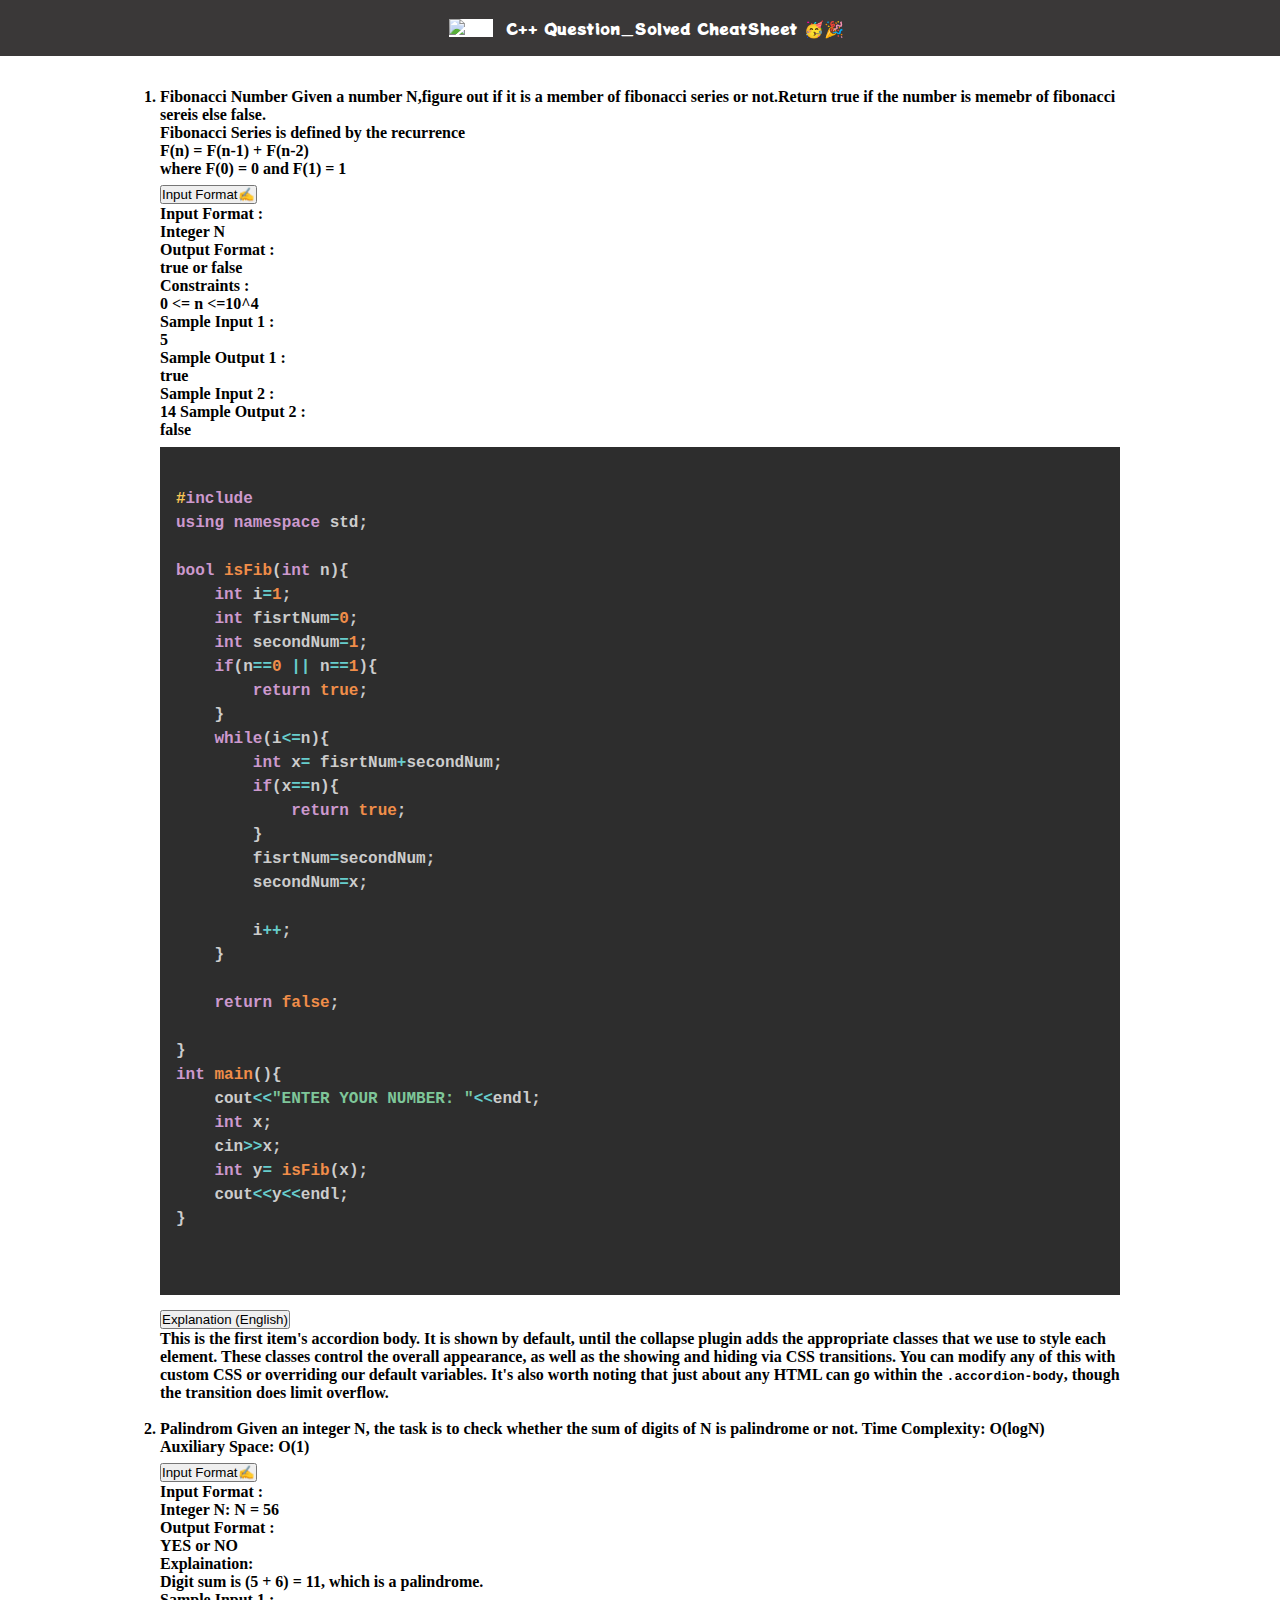
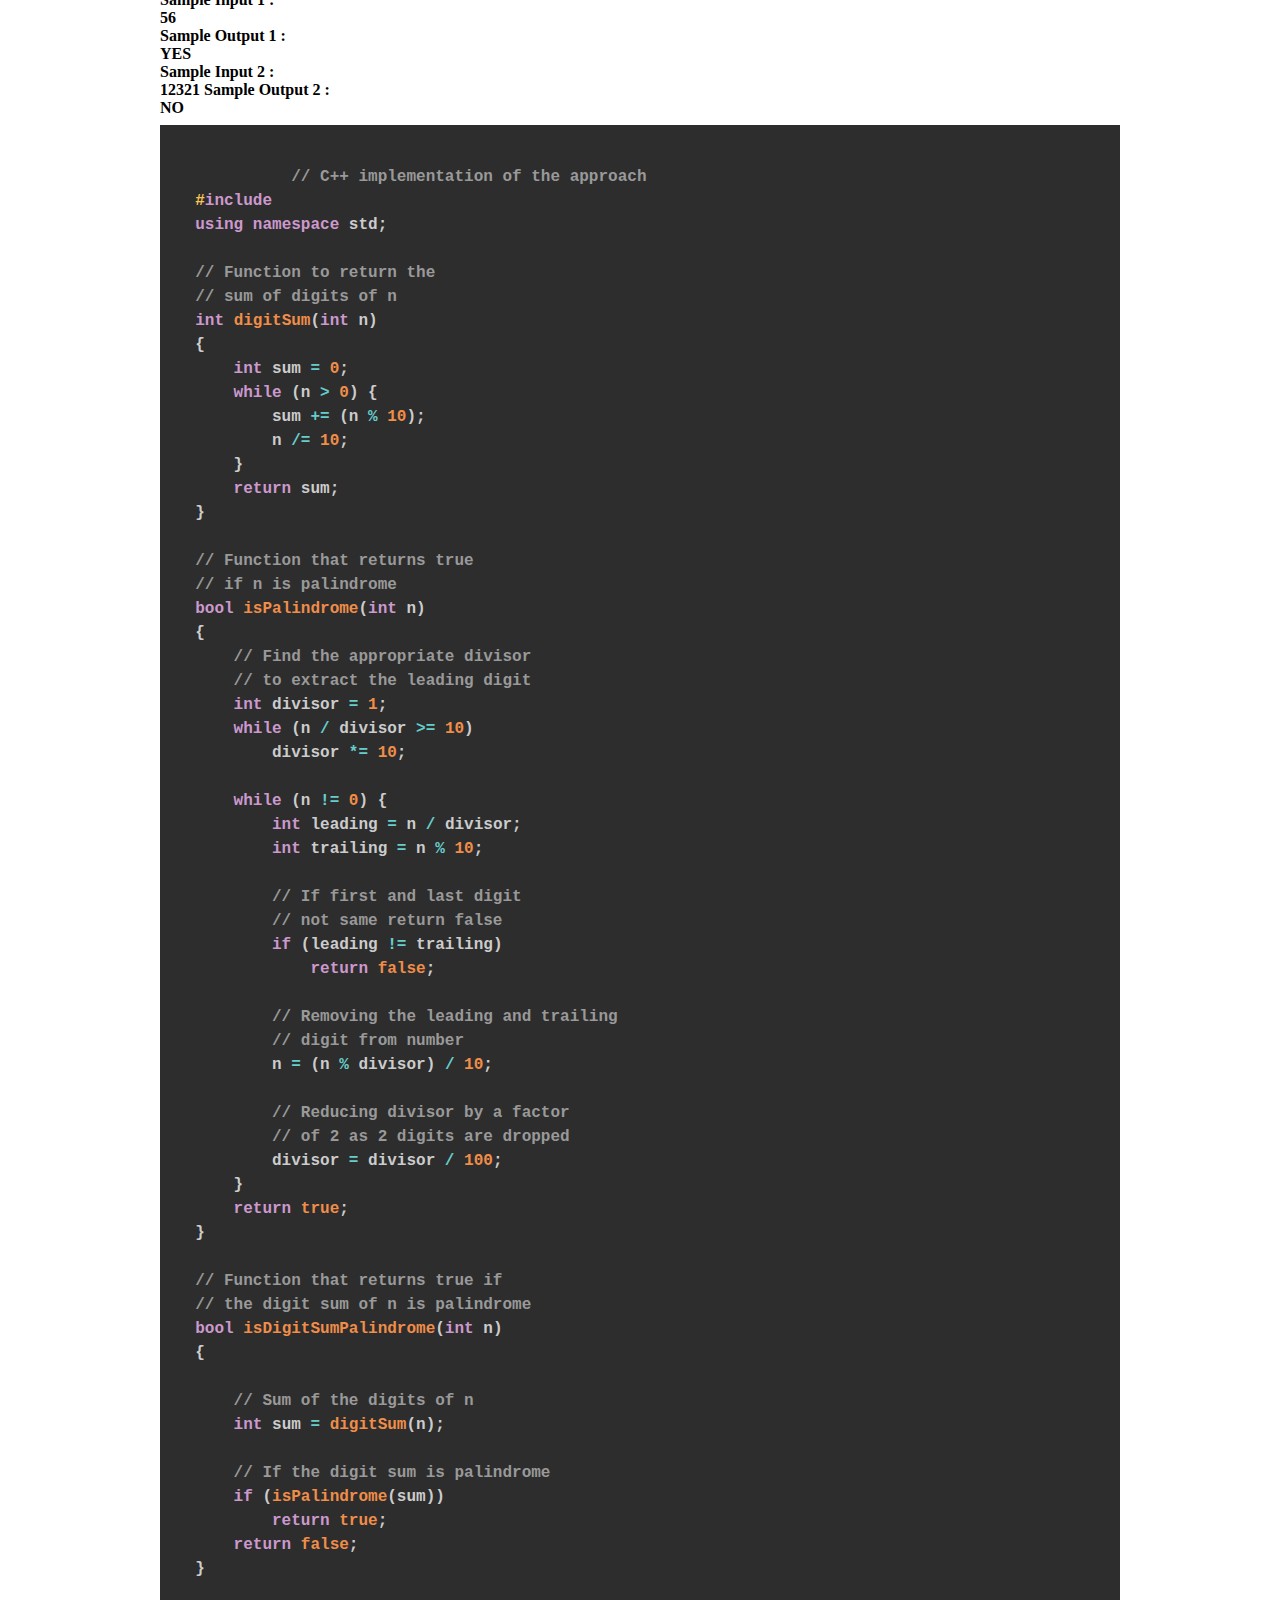
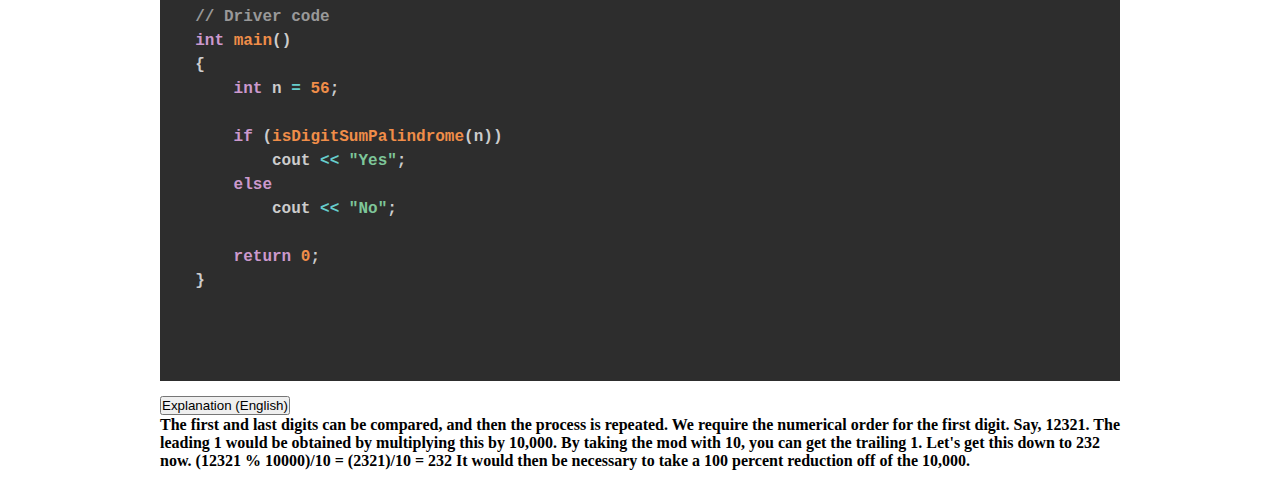
==== commit e9deee43: "Merge branch 'main' of https://github.com/Rohitpal0123/CheatNotes" ====
--- a/index.html
+++ b/index.html
@@ -4,7 +4,7 @@
 <head>
   <meta charset="UTF-8" />
   <meta name="viewport" content="width=device-width, initial-scale=1.0" />
-  <title>🤩 CheatSheet for C++🤩 </title>
+  <title>🤩 CheatSheet for C🤩 </title>
   <link href="https://cdn.jsdelivr.net/npm/bootstrap@5.0.2/dist/css/bootstrap.min.css" rel="stylesheet"
     integrity="sha384-EVSTQN3/azprG1Anm3QDgpJLIm9Nao0Yz1ztcQTwFspd3yD65VohhpuuCOmLASjC" crossorigin="anonymous" />
   <link rel="preconnect" href="https://fonts.googleapis.com" />
@@ -21,10 +21,7 @@
         src="https://w7.pngwing.com/pngs/592/864/png-transparent-computer-icons-icon-design-cut-copy-and-paste-taobao-clothing-promotional-copy-text-rectangle-emoticon.png"
         alt="logo" /></span>
     <!-- Change your heading below according to your topic and technoloy you are working with -->
-    <div class="content center">C++ Question_Solved CheatSheet 🥳 ---> </div>
-    <div class="other-pages">
-      <a href="dsa.html"> DSA (Click here to checkout NEW!! DSA templates)</a>
-    </div>
+    <div class="content center">C++ Question_Solved CheatSheet 🥳🎉 </div>
   </nav>
   <!-- for html replace < this with &lt and > &gt -->
   <div class="container">
@@ -131,14 +128,156 @@
             </div>
           </div>
         </div>
-      </div>
-      \
+        <!-- Put your code below in li section -->
+        <br>
+        <li>
+          Palindrom
+          Given an integer N, the task is to check whether the sum of digits of N is palindrome or not.
+          Time Complexity: O(logN)<br>
+          Auxiliary Space: O(1)<br>
+          <div class="accordion" id="accordionPanelsStayOpenExample">
+            <div class="accordion-item">
+              <h2 class="accordion-header" id="panelsStayOpen-headingOne">
+                <button class="accordion-button" type="button" data-bs-toggle="collapse"
+                  data-bs-target="#panelsStayOpen-collapseOne" aria-expanded="true"
+                  aria-controls="panelsStayOpen-collapseOne">
+                  Input Format✍
+                </button>
+              </h2>
+              <div id="panelsStayOpen-collapseOne" class="accordion-collapse collapse show"
+                aria-labelledby="panelsStayOpen-headingOne">
+                <div class="accordion-body">
+                  <strong>Input Format :</strong><br>
+                  Integer N: N = 56<br>
+                  <strong>Output Format :</strong><br>
+                  YES or NO<br>
+                  <strong>Explaination: </strong> <br>
+                  Digit sum is (5 + 6) = 11, which is a palindrome.<br>
+                  <strong>Sample Input 1 :</strong> <br>
+                  56<br>
+                  <strong>Sample Output 1 :</strong> <br>
+                  YES<br>
+                  <strong> Sample Input 2 :</strong><br>
+                  12321
+                  <strong>Sample Output 2 :</strong><br>
+                  NO<br>
+
+                </div>
+              </div>
+            </div>
+          </div>
+          <pre class="language-cpp"><code>
+            // C++ implementation of the approach
+  #include <bits/stdc++.h>
+  using namespace std;
+   
+  // Function to return the
+  // sum of digits of n
+  int digitSum(int n)
+  {
+      int sum = 0;
+      while (n > 0) {
+          sum += (n % 10);
+          n /= 10;
+      }
+      return sum;
+  }
+   
+  // Function that returns true
+  // if n is palindrome
+  bool isPalindrome(int n)
+  {
+      // Find the appropriate divisor
+      // to extract the leading digit
+      int divisor = 1;
+      while (n / divisor >= 10)
+          divisor *= 10;
+   
+      while (n != 0) {
+          int leading = n / divisor;
+          int trailing = n % 10;
+   
+          // If first and last digit
+          // not same return false
+          if (leading != trailing)
+              return false;
+   
+          // Removing the leading and trailing
+          // digit from number
+          n = (n % divisor) / 10;
+   
+          // Reducing divisor by a factor
+          // of 2 as 2 digits are dropped
+          divisor = divisor / 100;
+      }
+      return true;
+  }
+   
+  // Function that returns true if
+  // the digit sum of n is palindrome
+  bool isDigitSumPalindrome(int n)
+  {
+   
+      // Sum of the digits of n
+      int sum = digitSum(n);
+   
+      // If the digit sum is palindrome
+      if (isPalindrome(sum))
+          return true;
+      return false;
+  }
+   
+  // Driver code
+  int main()
+  {
+      int n = 56;
+   
+      if (isDigitSumPalindrome(n))
+          cout << "Yes";
+      else
+          cout << "No";
+   
+      return 0;
+  }
+             
+            </code>
+            </pre>
+        </li>
+
+        <!-- write description below-->
+        <div class="accordion" id="accordionPanelsStayOpenExample">
+          <div class="accordion-item">
+            <h2 class="accordion-header" id="panelsStayOpen-headingOne">
+              <button class="accordion-button" type="button" data-bs-toggle="collapse"
+                data-bs-target="#panelsStayOpen-collapseOne" aria-expanded="true"
+                aria-controls="panelsStayOpen-collapseOne">
+                Explanation (English)
+              </button>
+            </h2>
+            <div id="panelsStayOpen-collapseOne" class="accordion-collapse collapse show"
+              aria-labelledby="panelsStayOpen-headingOne">
+              <div class="accordion-body">
+                The first and last digits can be compared, and then the process is repeated. We require the numerical
+                order for the first digit. Say, 12321. The leading 1 would be obtained by multiplying this by 10,000. By
+                taking the mod with 10, you can get the trailing 1. Let's get this down to 232 now.
+                <strong> (12321 % 10000)/10 = (2321)/10 = 232</strong>
+                It would then be necessary to take a 100 percent reduction off of the 10,000.
+              </div>
+            </div>
+          </div>
+
+
+
+        </div>
     </ol>
   </div>
 
   <script src="https://cdn.jsdelivr.net/npm/bootstrap@5.0.2/dist/js/bootstrap.bundle.min.js"
     integrity="sha384-MrcW6ZMFYlzcLA8Nl+NtUVF0sA7MsXsP1UyJoMp4YLEuNSfAP+JcXn/tWtIaxVXM"
     crossorigin="anonymous"></script>
+
+
+
 </body>
 
 </html>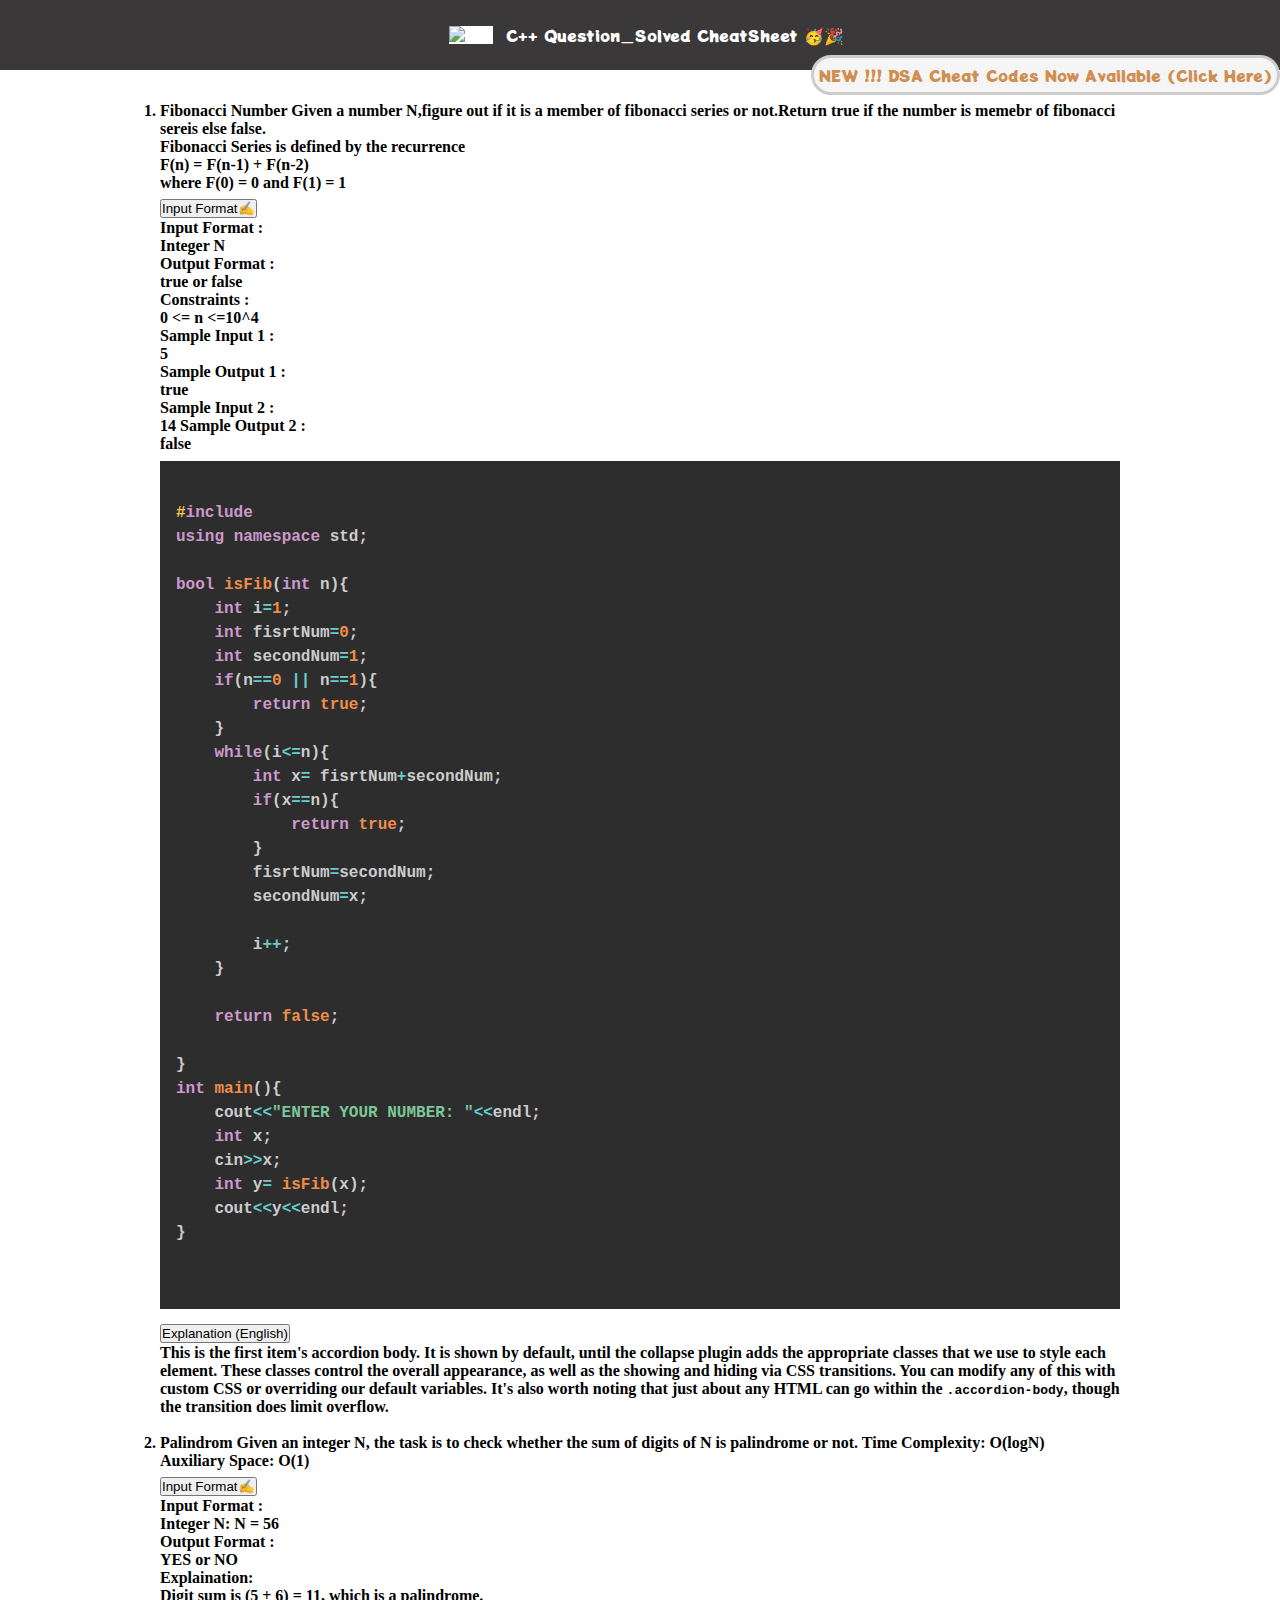
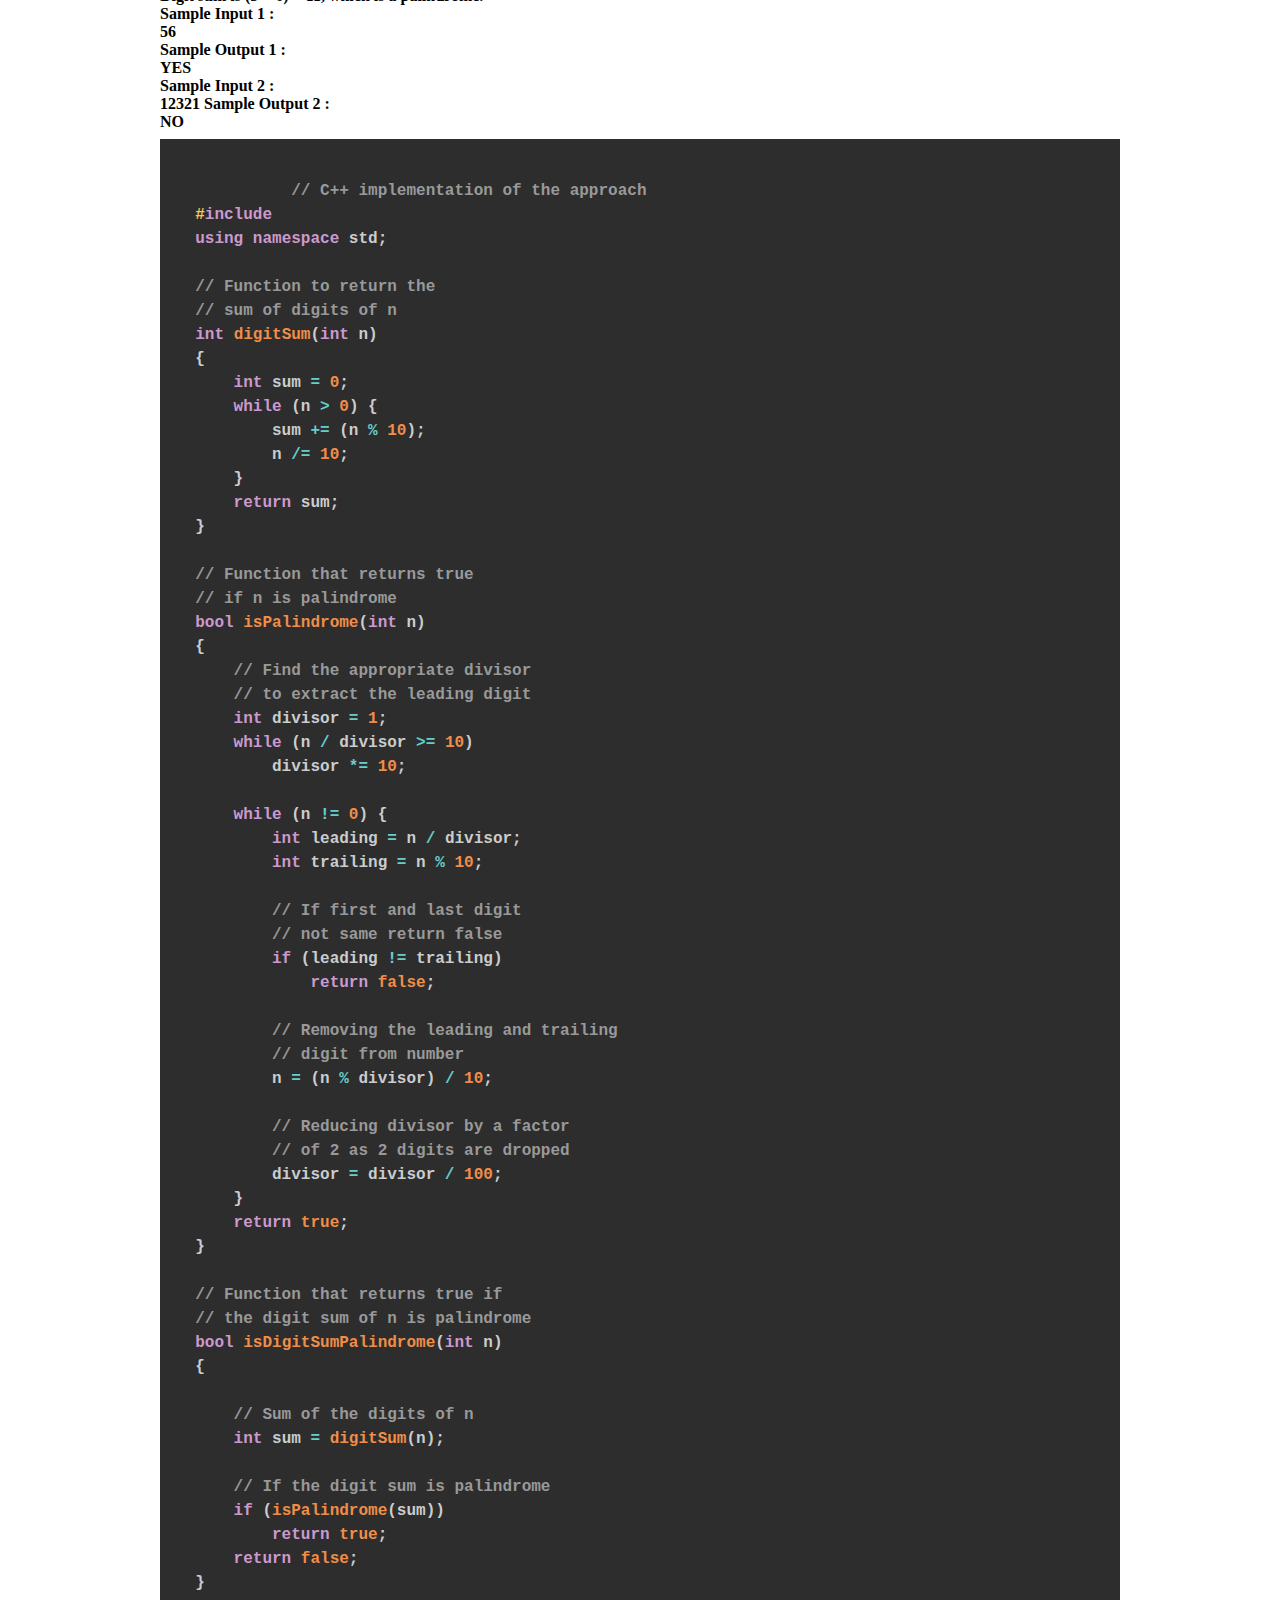
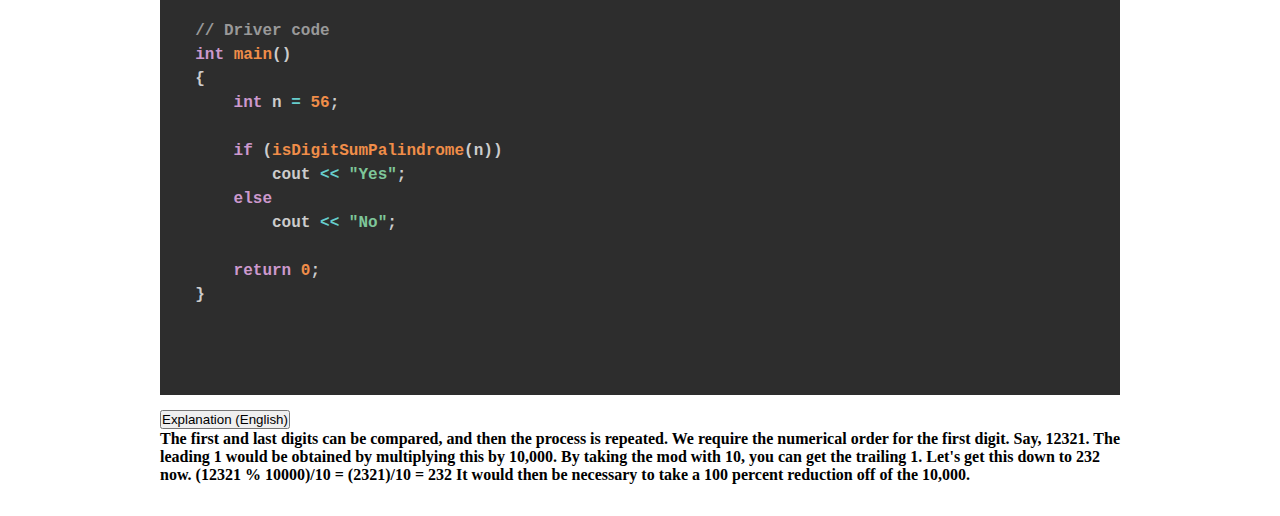
==== commit 932a57a1: "Created a button for the user to check out ds cheat code." ====
--- a/index.html
+++ b/index.html
@@ -17,11 +17,21 @@
 
 <body>
   <nav>
+
+
     <span class="logo"><img
         src="https://w7.pngwing.com/pngs/592/864/png-transparent-computer-icons-icon-design-cut-copy-and-paste-taobao-clothing-promotional-copy-text-rectangle-emoticon.png"
         alt="logo" /></span>
     <!-- Change your heading below according to your topic and technoloy you are working with -->
     <div class="content center">C++ Question_Solved CheatSheet 🥳🎉 </div>
+    <ul style="list-style: none;">
+      <li>
+        <div class="dsa-template">
+          <a href="dsa.html">NEW !!! DSA Cheat Codes Now Available (Click Here)</a>
+        </div>
+      </li>
+    </ul>
+
   </nav>
   <!-- for html replace < this with &lt and > &gt -->
   <div class="container">
--- a/style.css
+++ b/style.css
@@ -1,5 +1,15 @@
+.dsa-template {
+  background-color: #f5f5f5;
+  padding: 5px;
+  border: 3px solid #ccc;
+  border-radius: 25px;
+  margin-bottom: 5px;
+  position: absolute;
+  right: 0;
+  margin-top: 20px;
+}
 a {
-  color: rgb(255, 255, 255);
+  color: rgb(207, 143, 82);
   text-decoration: none;
   font-family: "potta One", sans-serif;
 }
@@ -14,7 +24,7 @@
   align-items: center;
   background-color: rgb(58, 56, 56);
   color: white;
-  height: 56px;
+  height: 70px;
 }
 .content {
   font-family: "potta One", cursive;
